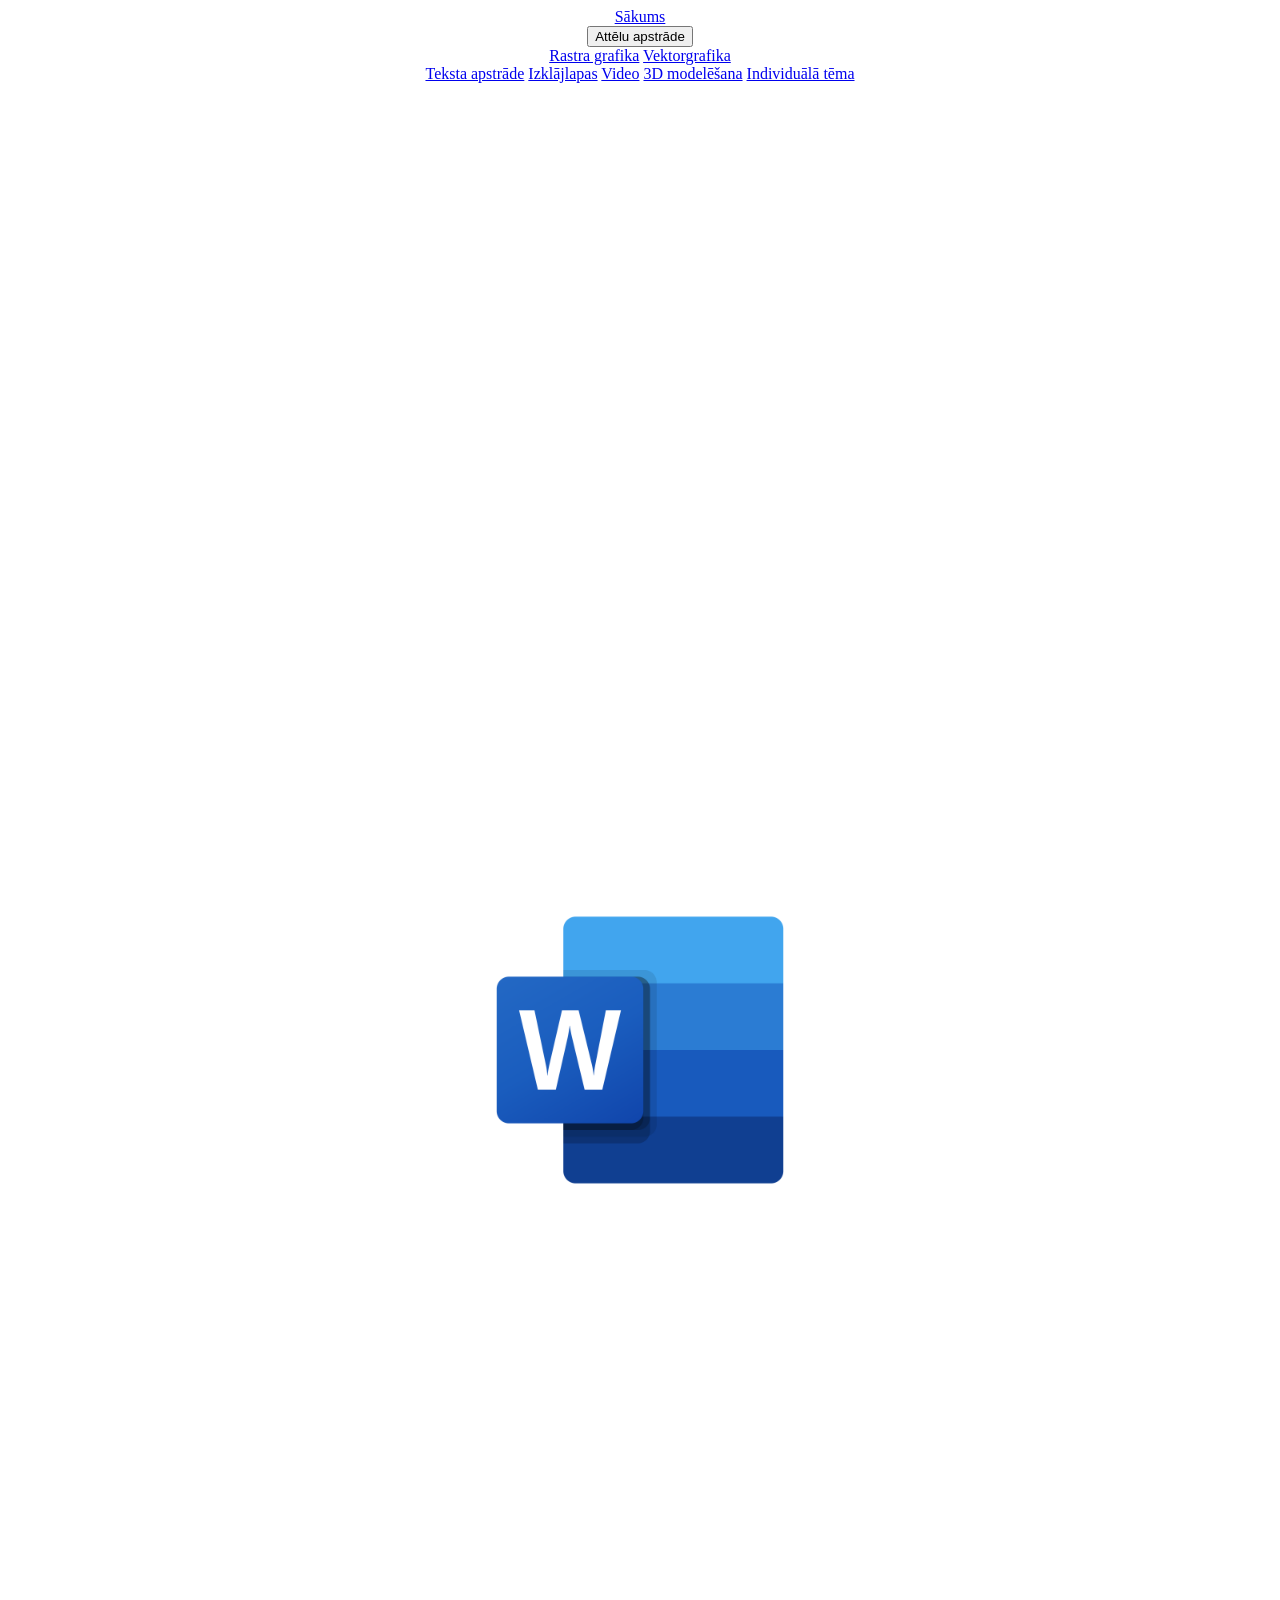
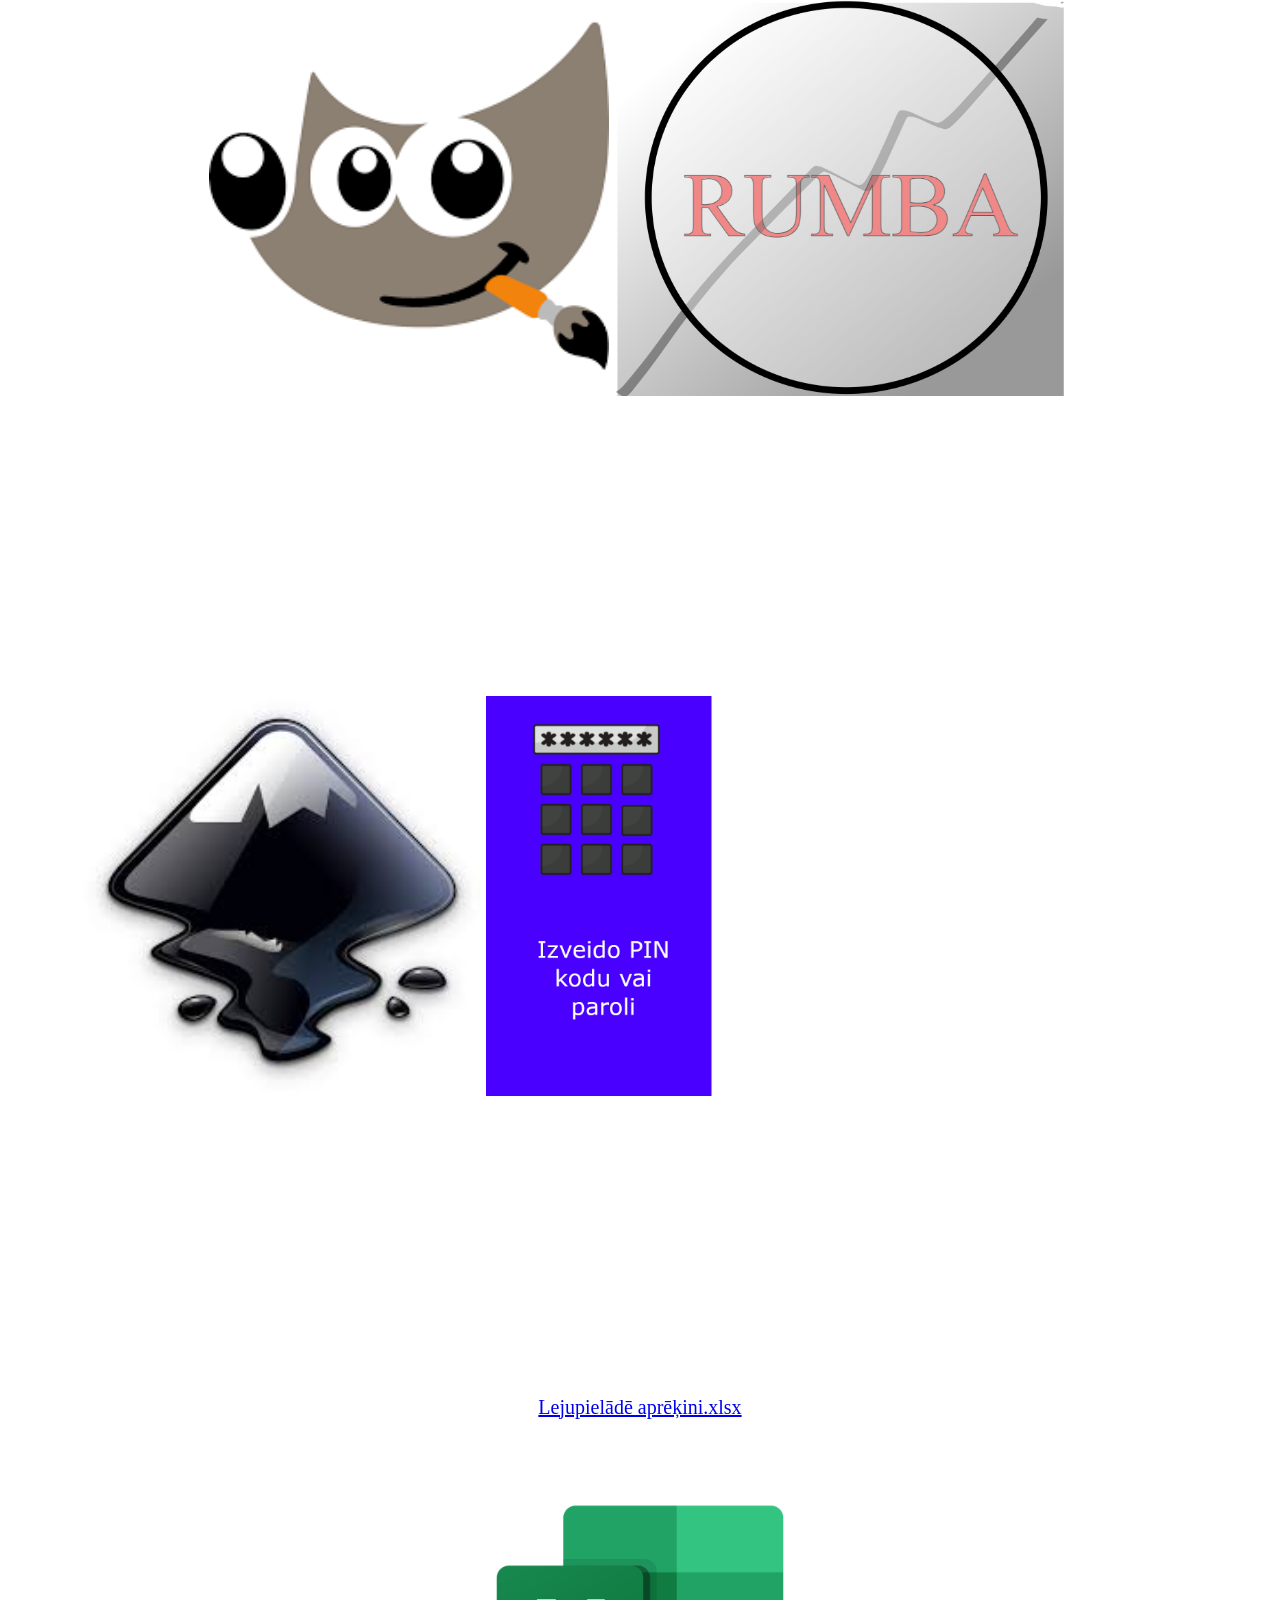
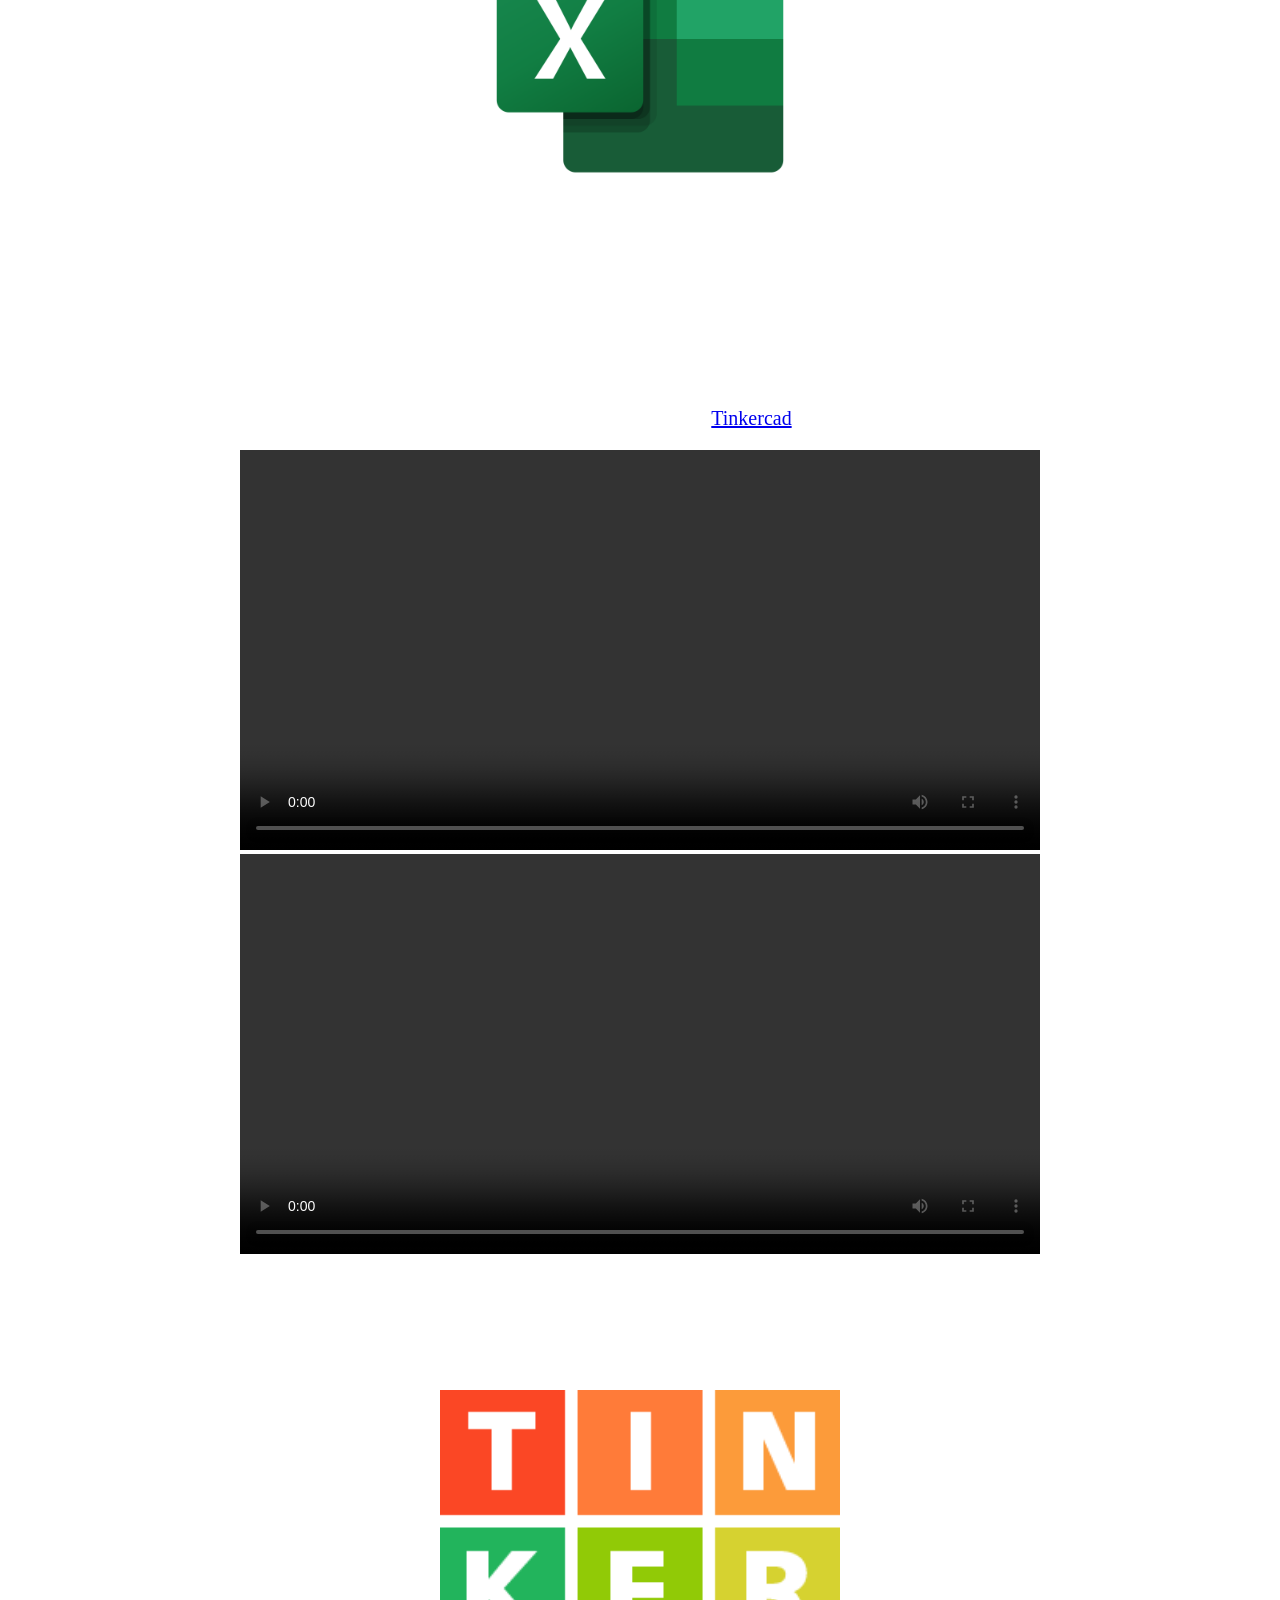
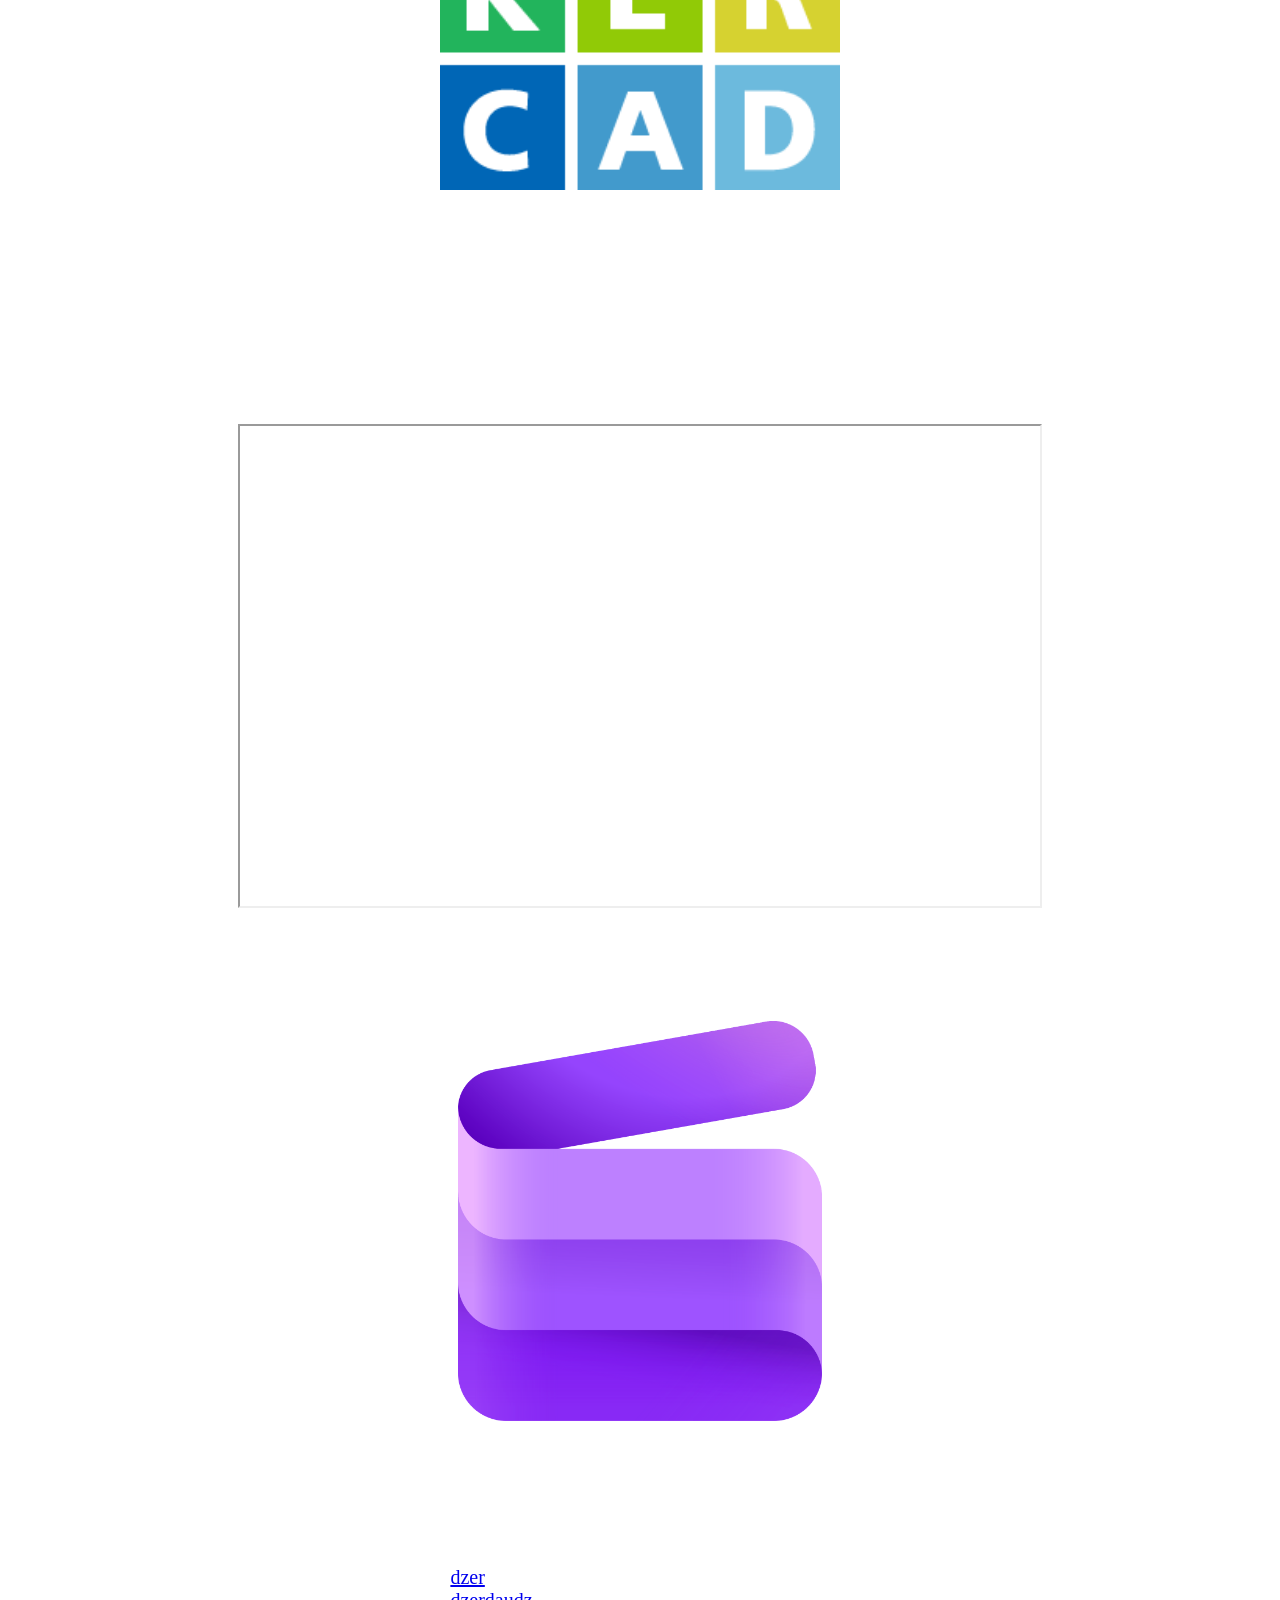
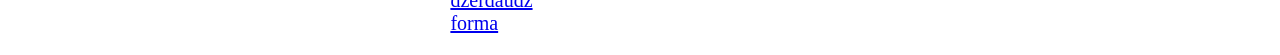
==== index.html @ c9fb0fce "Add files via upload" ====
<!DOCTYPE html>
<html lang="en">
<head>
    <meta charset="UTF-8">
    <meta name="viewport" content="width=device-width, initial-scale=1.0">
    <title>Pirmā lapa</title>
    <link rel="stylesheet" href="mansStils.css">
    <link rel="stylesheet" href="https://www.w3schools.com/w3css/5/w3.css">

    <div class="w3-top">
  <div class="w3-bar w3-black w3-card">
    <a class="w3-bar-item w3-button w3-padding-large w3-hide-medium w3-hide-large w3-right" href="javascript:void(0)" onclick="myFunction()" title="Toggle Navigation Menu"><i class="fa fa-bars"></i></a>
    <a href="#" class="w3-bar-item w3-button w3-padding-large">Sākums</a>
    
    <div class="w3-dropdown-hover w3-hide-small">
      <button class="w3-padding-large w3-button" title="More">Attēlu apstrāde <i class="fa fa-caret-down"></i></button>     
      <div class="w3-dropdown-content w3-bar-block w3-card-4">
        <a href="#rg" class="w3-bar-item w3-button">Rastra grafika</a>
        <a href="#vg" class="w3-bar-item w3-button">Vektorgrafika</a>
       
        
      </div>
    </div><a href="#ta" class="w3-bar-item w3-button w3-padding-large w3-hide-small">Teksta apstrāde</a>
    <a href="#iz" class="w3-bar-item w3-button w3-padding-large w3-hide-small">Izklājlapas</a>
    <a href="#video" class="w3-bar-item w3-button w3-padding-large w3-hide-small">Video</a>
    <a href="index.html#3d" class="w3-bar-item w3-button w3-padding-large w3-hide-small">3D modelēšana</a>
    <a href="otrais.html" class="w3-bar-item w3-button w3-padding-large w3-hide-small">Individuālā tēma</a>
    <a href="javascript:void(0)" class="w3-padding-large w3-hover-red w3-hide-small w3-right"><i class="fa fa-search"></i></a>
  </div>
</div>

<div>.</div>
<div>.</div>
    <h1 id="yes">Mans portfolio</h1>
</head>
<body>
    
    <div id="ta">
      <h2 id="yea">Teksta apstrāde</h2>
        <p>Mēs darbojāmies ar Microsoft Word, apguvām dažas jaunas lietas, bet lielākoties atkārtojām un nostiprinājām iepriekš zināto.</p>
        <p>Microsoft Word ir teksta procesors, ko izstrādājis Microsoft. Tas pirmoreiz tika izlaists 1983. gadā ar nosaukumu Multi-Tool Word Xenix sistēmām.</p>
        <img src="Microsoft_Word-Logo.wine.png" alt="MS Word logo">
    </div>
    <div id="rg">
      <h2 id="yea">Rastra grafika</h2>
        <p>Esam darbojušies ar Gimp. Veidojām divus logo - vienu sev, otru grupu darbam.</p>
        <p>GIMP jeb GNU Image Manipulation Program ir rastra grafikas redaktors, ko lieto fotogrāfiju un citu attēlu apstrādei un izveidei. GIMP bieži tiek izmantots tīmekļa lappušu grafikas elementu un logotipu, izdrukas materiālu izveidei, attēlu lieluma mainīšanai, griešanai, krāsu maiņai, vairāku attēlu apvienošanai, defektu novēršanai un konvertēšanai no viena formāta uz citu. Ar GIMP var izveidot arī vienkāršas gif animācijas. </p>
        <img src="Untitled.png" alt="Gimp">
        <img src="Ekrānuzņēmums 2026-03-18 223415.png" alt="grupas logo">
        
    </div>
    <div id="vg">
      <h2 id="yea">Vektorgrafika</h2>
      <p>Mēs esam darbojušies ar Inkscape. Veidojām GIF par savām tēmām. </p>
          <p>Inkscape ir bezmaksas, atvērtā pirmkoda vektorgrafikas redaktors, kas izmanto SVG (Scalable Vector Graphics) kā pamatformātu, nodrošinot augstu saderību ar W3C standartiem. Tas ir populārs rīks māksliniecisku un tehnisku ilustrāciju veidošanai, darbojoties uz Windows, macOS un Linux sistēmām.</p>
        
        
        <img src="Untitled.jpg" alt="Inkscape">
        <img src="3.gif" alt="gifs" height="65%" width="65%">
    </div>
<div id="iz">
  <h2 id="yea">Izklājlapas</h2>
  <p>Mācijāmies par Izklājlapām izmantojot Microsoft Excel, tā pat kā ar MS Word, šīs tēmas ietvaros bija diezgan daudz atkārtojuma bet arī dažas jaunas funkcijas.</p>
  <p>Microsoft Excel ir izklājlapu lietojumprogrammatūra, ko izstrādājis Microsoft. Tajā lietotājs var veikt skaitļošanas procedūras, tāpat te ir iekļauti dažādi grafiskie līdzekļi, šķērstabulas un Visual Basic for Applications.</p>
<p><a href="aprēķini.xlsx">Lejupielādē aprēķini.xlsx</a></p>
  <img src="Microsoft_Excel-Logo.wine.png" alt="MS Excel logo">
</div>    
<div id="3d">
  <h2 id="yea">3D modelēšana</h2>
  <p>3D modelēšana bija kaut kas jauns, salīdzinot ar citām tēmām. Mēs izmantojām tiešsaistes modelēšanas vidi <a href="https://www.tinkercad.com/">Tinkercad</a>.</p>
  <video src="Video Project 1.mp4" controls loop>Manas grupas 3D kuba modelis Tinkercad vidē</video>
  <video src="WhatsApp Video 2025-11-28 at 10.27.08.mp4" controls loop>Kubs realitātē</video>
  <p>Tinkercad ir bezmaksas, uz pārlūkprogrammu balstīta 3D modelēšanas un elektronikas simulācijas lietotne, ko izstrādājis Autodesk. To plaši izmanto izglītībā (skolās) datorikas, vizuālās mākslas un matemātikas stundās, lai apgūtu 3D projektēšanas pamatus</p>
  <div><img src="logo-tinkercad-256.png" alt="Tinkercad"></div>
  
</div>
<div id="video">
  <h2 id="yea">Video</h2>
  <p>Video veidošana, manuprāt, bija visinteresantākā no šī gada tēmām. Mums bija uzdevums izveidot reklāmas video par sava kuba veidošanu un grupu darbam pieškirto kompāniju. Es savu video veidoju ar Microsoft Clipchamp. </p>
  <iframe src="https://drive.google.com/file/d/1Y6sP1xT1YMGWttu3jinAARQm0tu7gnbM/preview" width="800" height="480"></iframe>
  <div><p>Clipchamp
ir Microsoft piederošs, pārlūkprogrammā balstīts bezmaksas video redaktors, kas integrēts Windows 11, bet pieejams arī tiešsaistē (Chrome, Edge) un kā lietotne.</p><img src="Microsoft_Clipchamp_(2025–present).svg.png" alt="">

</div></div>
<h2 id="yea">Citas lapas</h2>
<p>
  <ul id="aha">
    <li>
      <a href="dzer.html">dzer</a>
    </li>
    <li>
      <a href="dzerdaudz.html">dzerdaudz</a>
    </li>
    <li>
      <a href="forma.html">forma</a>
    </li>
  </ul>
</p>
    
</body>
</html>
---- mansStils.css ----
body{
    background-image: url(/portfolio/dark-low-contrast-wallpaper-many-rods-grayscale-decorative-background_183270-1199.avif);
    color: white;
    text-align: center;
   
    
}
#yes{
font-weight: bold;
font-size: 100px;
padding-top: 50px;
padding-bottom: 200px;
}
#yea{
    font-weight: bold;
    font-size: 50px;
}

p{
    padding-left: 300px;
    padding-right: 300px;
    font-size: 20px;
}
img{
    height: 400px;
    width: auto
}
video{
     height: 400px;
    width: auto

}
#plakats{
    height: 1000px;
    width: auto;
}
#aha{
    font-size: 20px;
    padding-left: 35%;
    text-align: left;
}
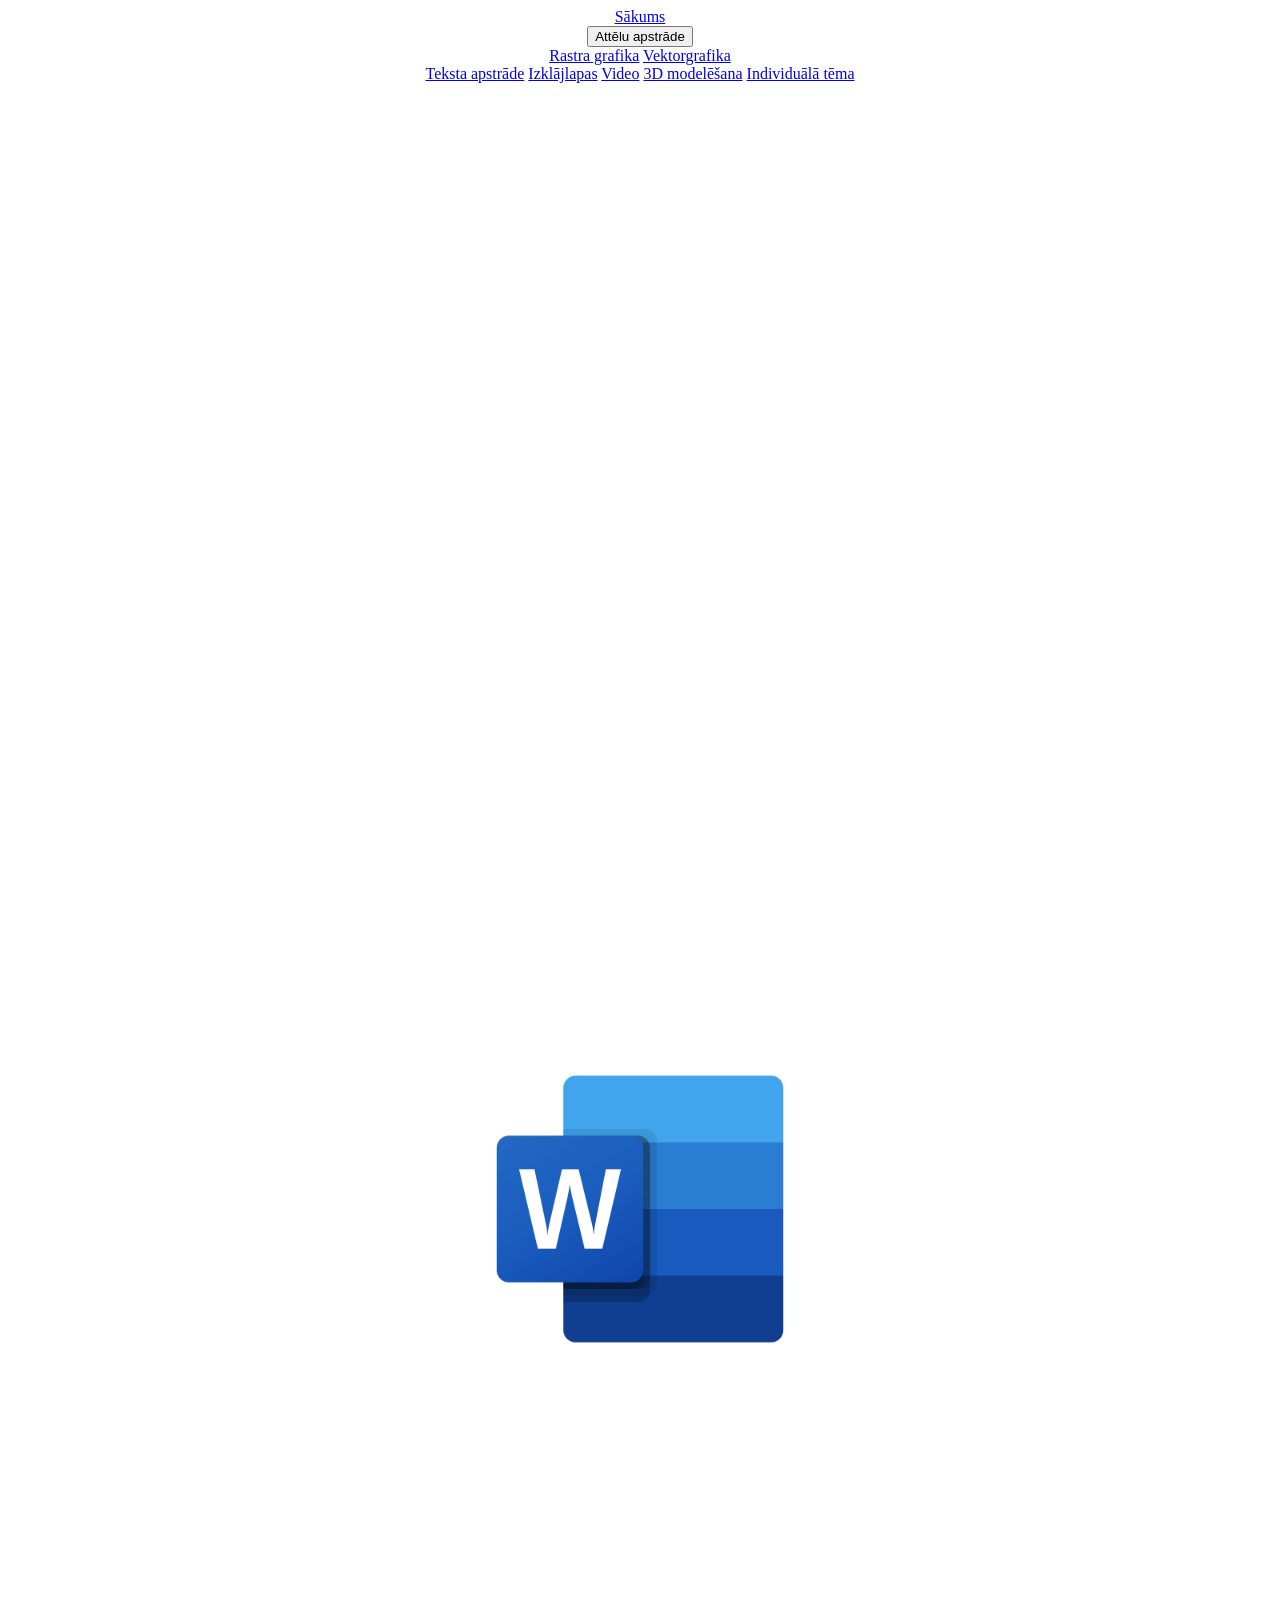
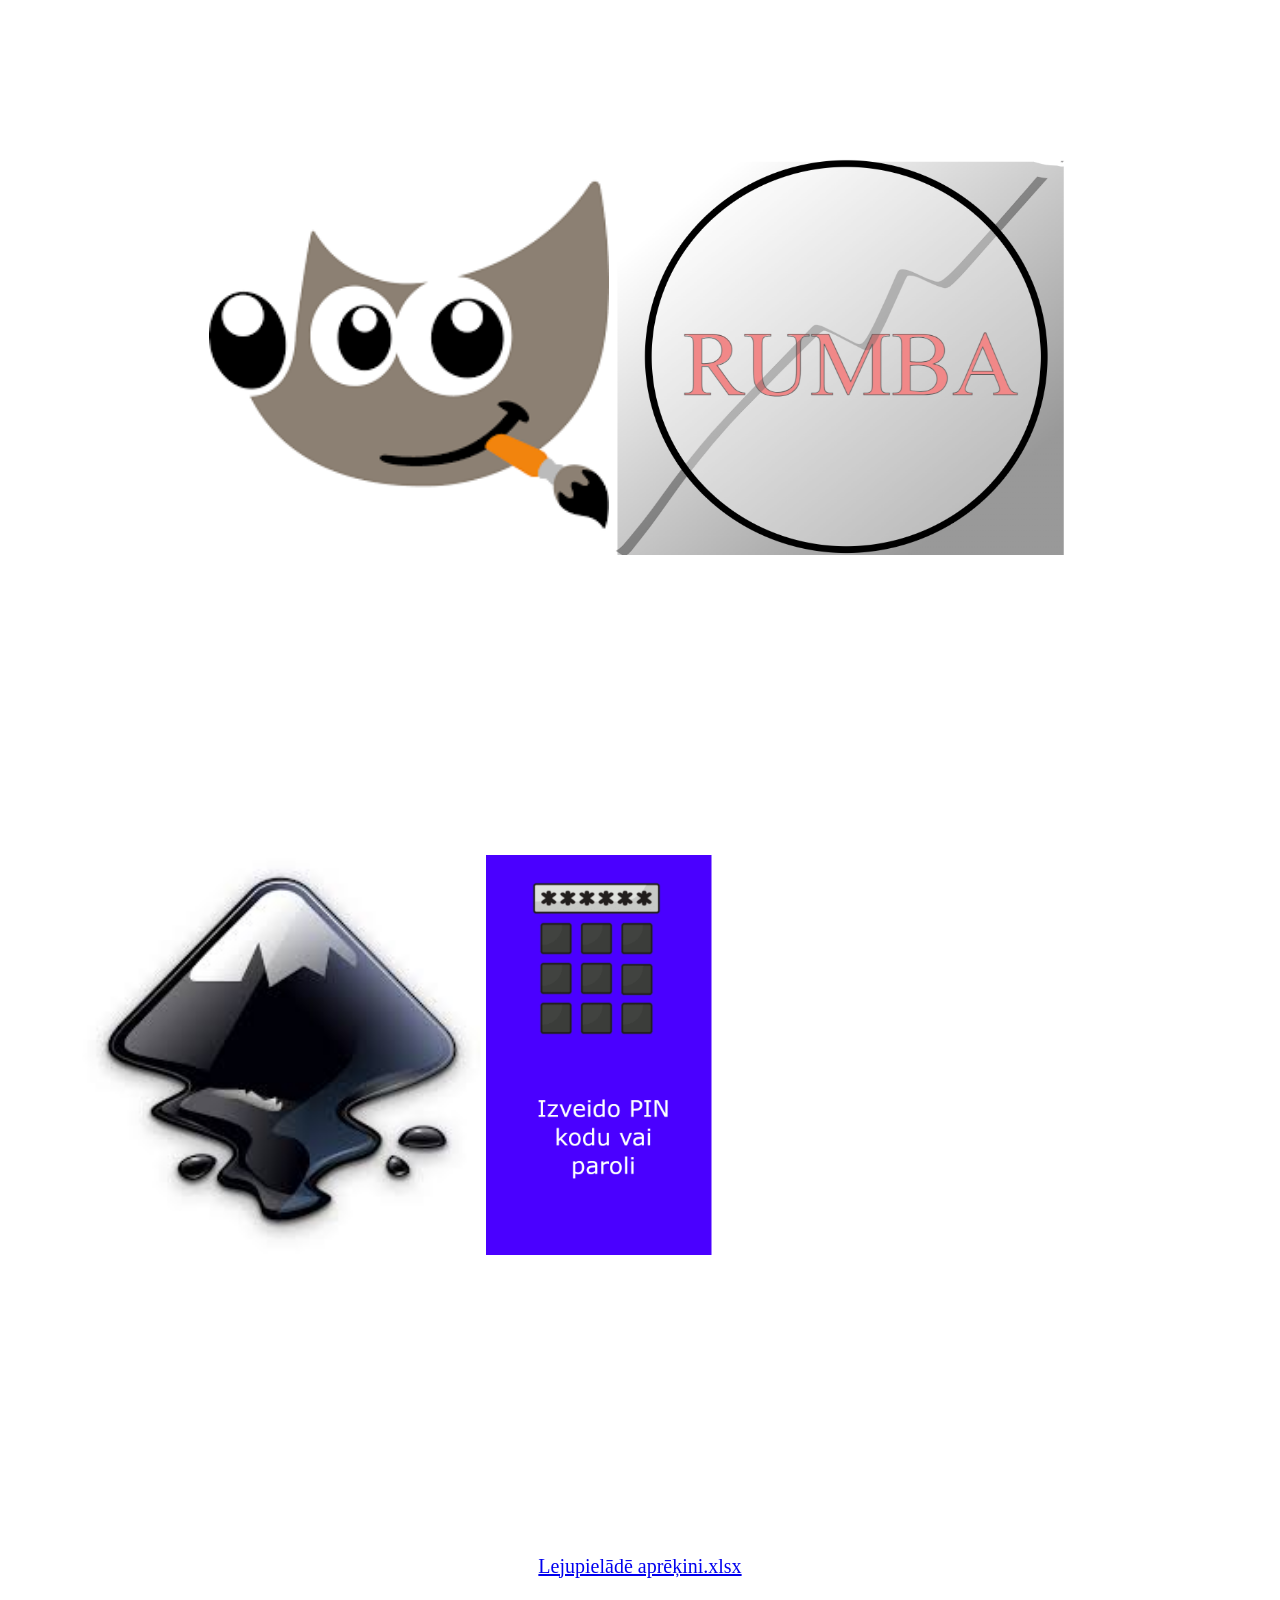
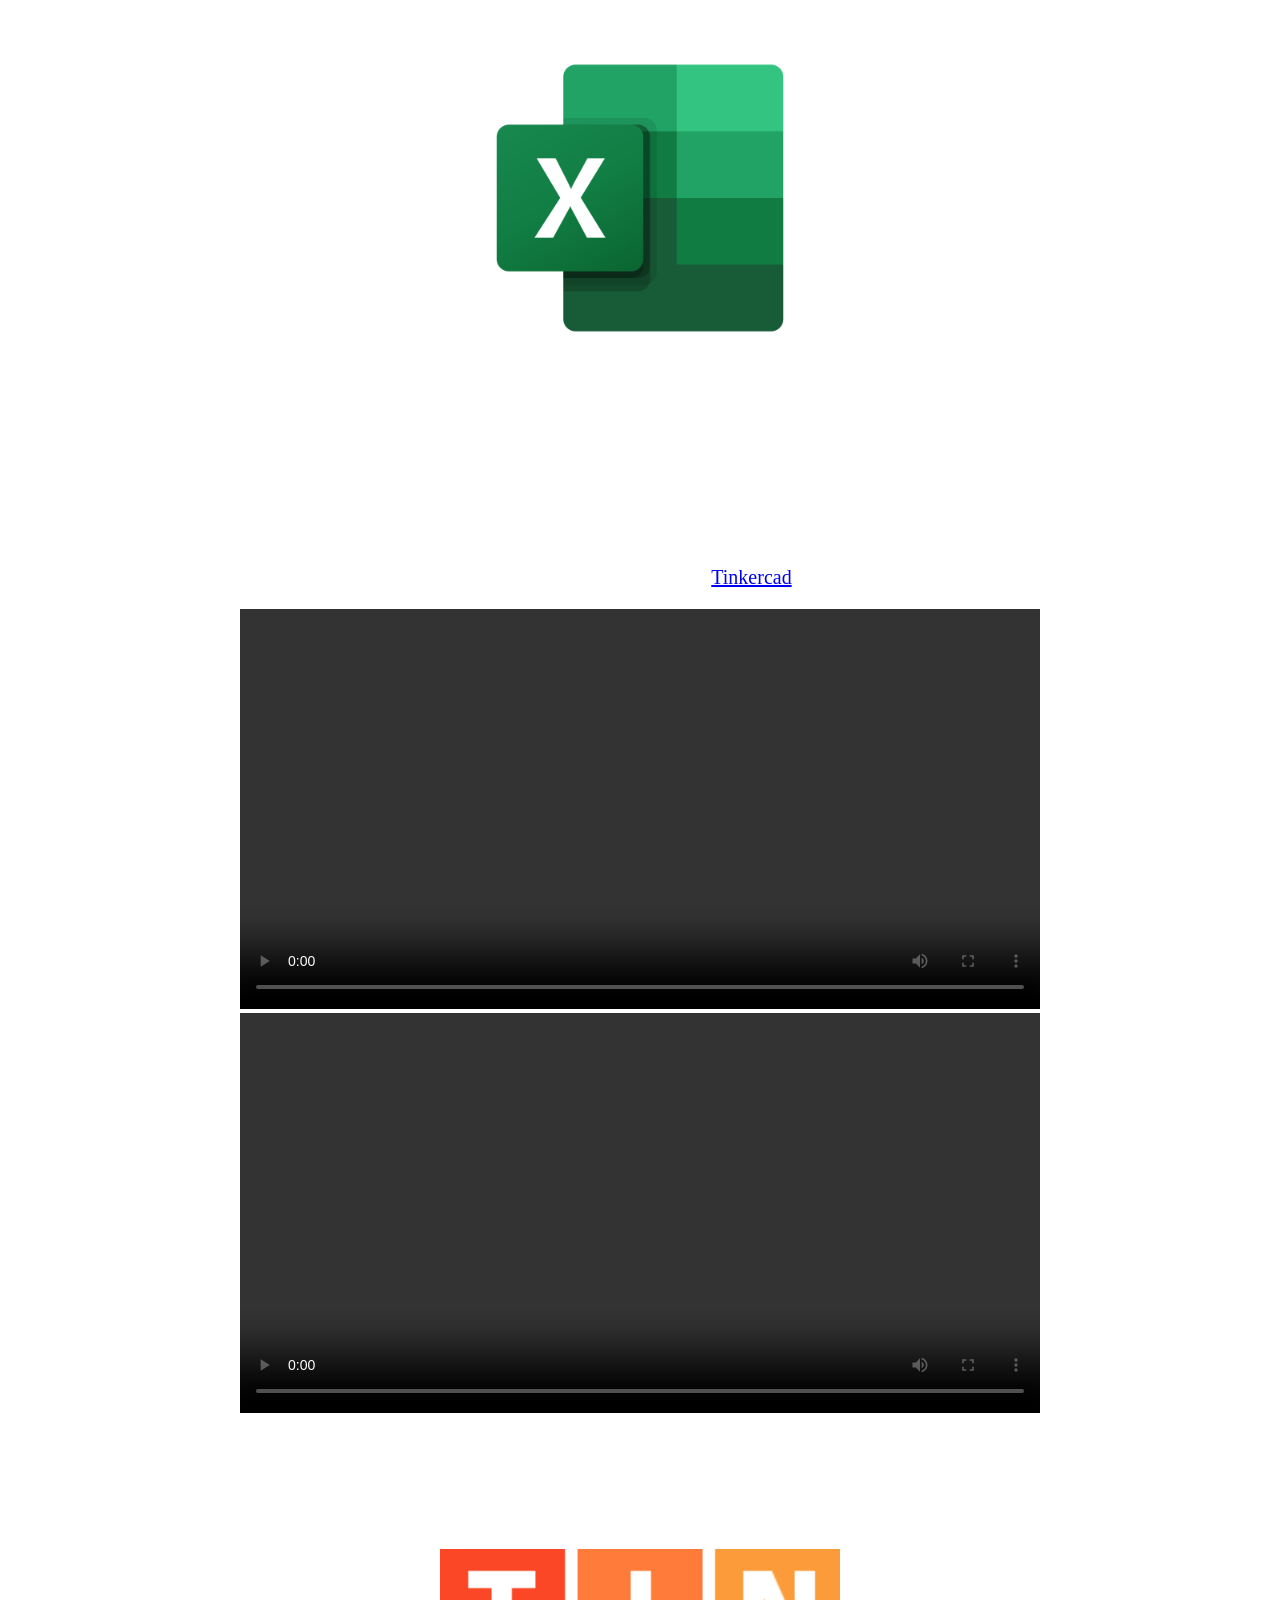
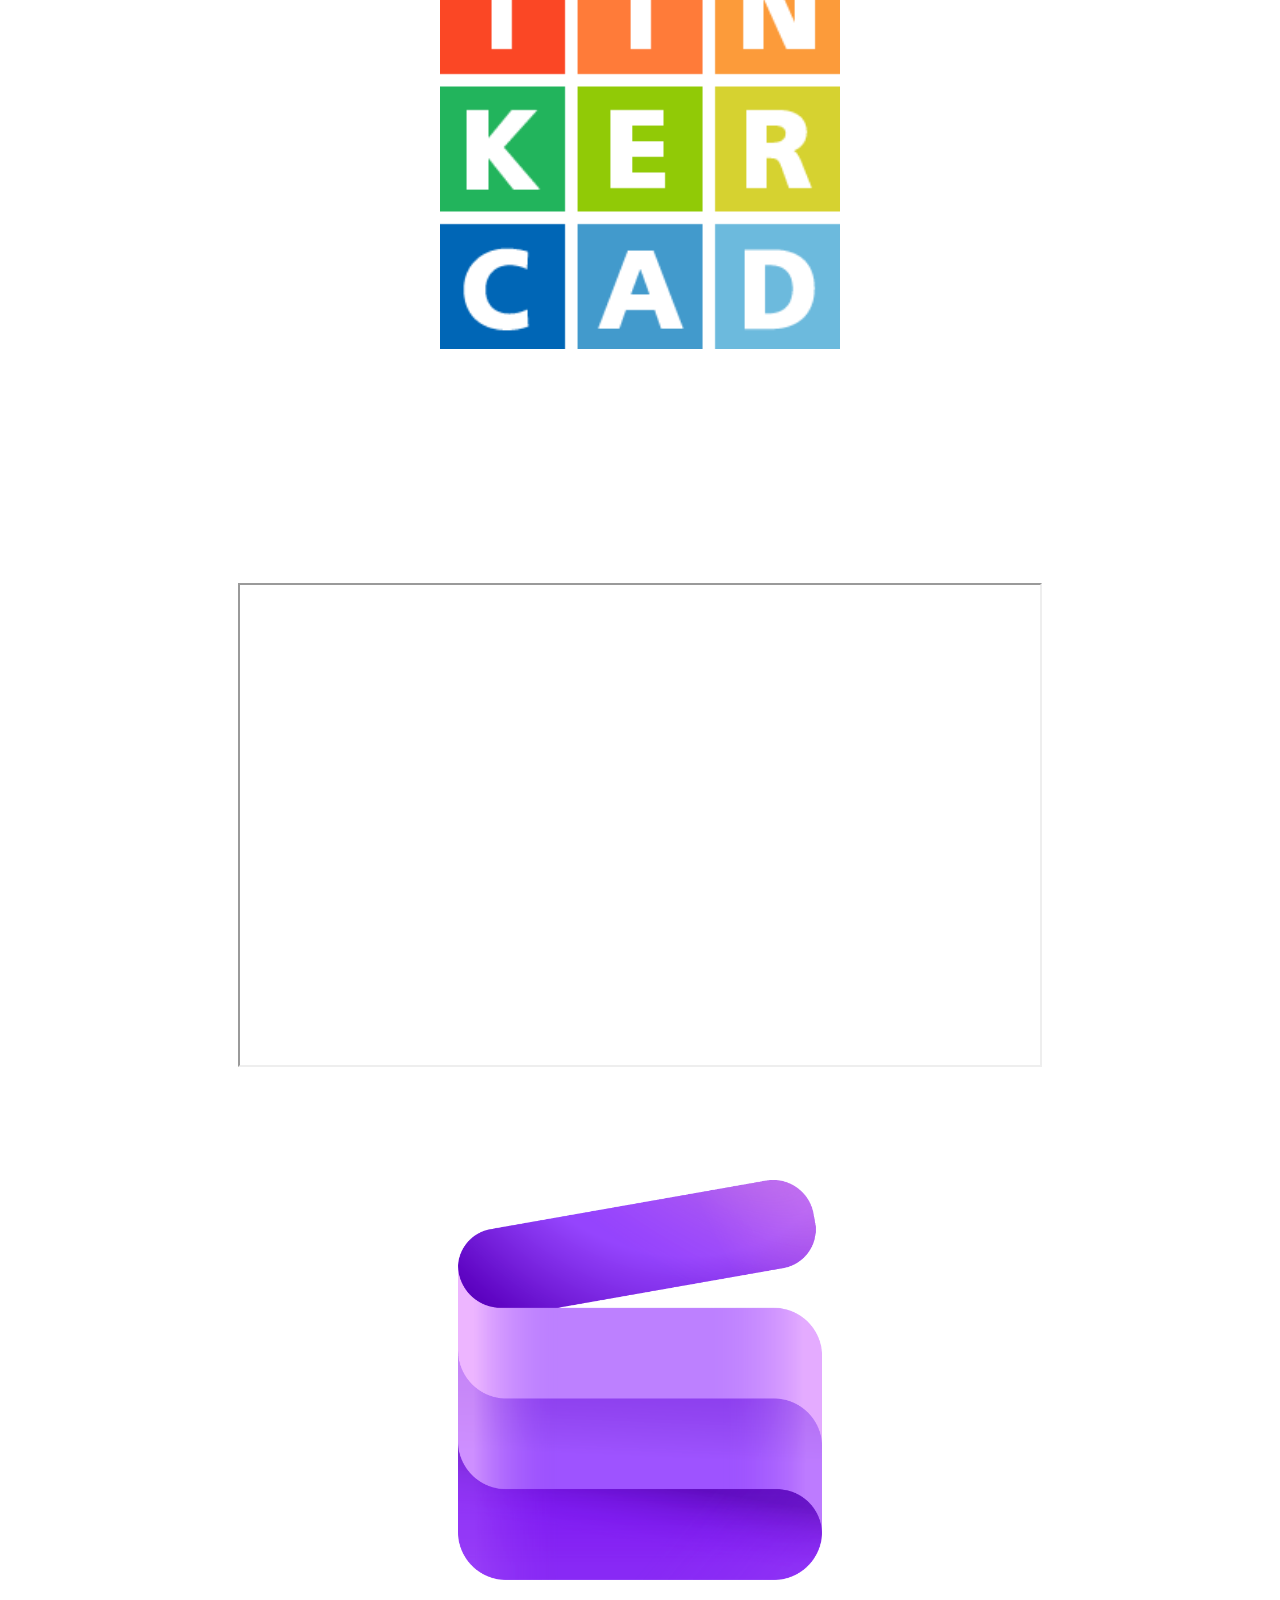
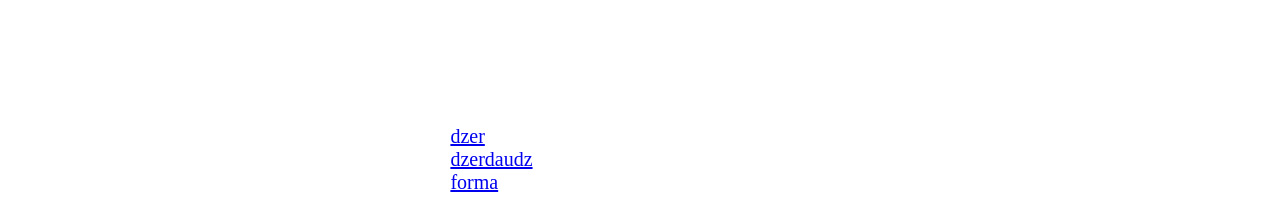
==== commit f6f3d92b: "index.html" ====
--- a/index.html
+++ b/index.html
@@ -31,7 +31,8 @@
 
 <div>.</div>
 <div>.</div>
-    <h1 id="yes">Mans portfolio</h1>
+    <h1 id="yes">Mans portfolio</h1><br>
+    <h2 id="yea">Roberts Misus, 10SB</h2>
 </head>
 <body>
     
@@ -98,4 +99,4 @@
 </p>
     
 </body>
-</html>+</html>
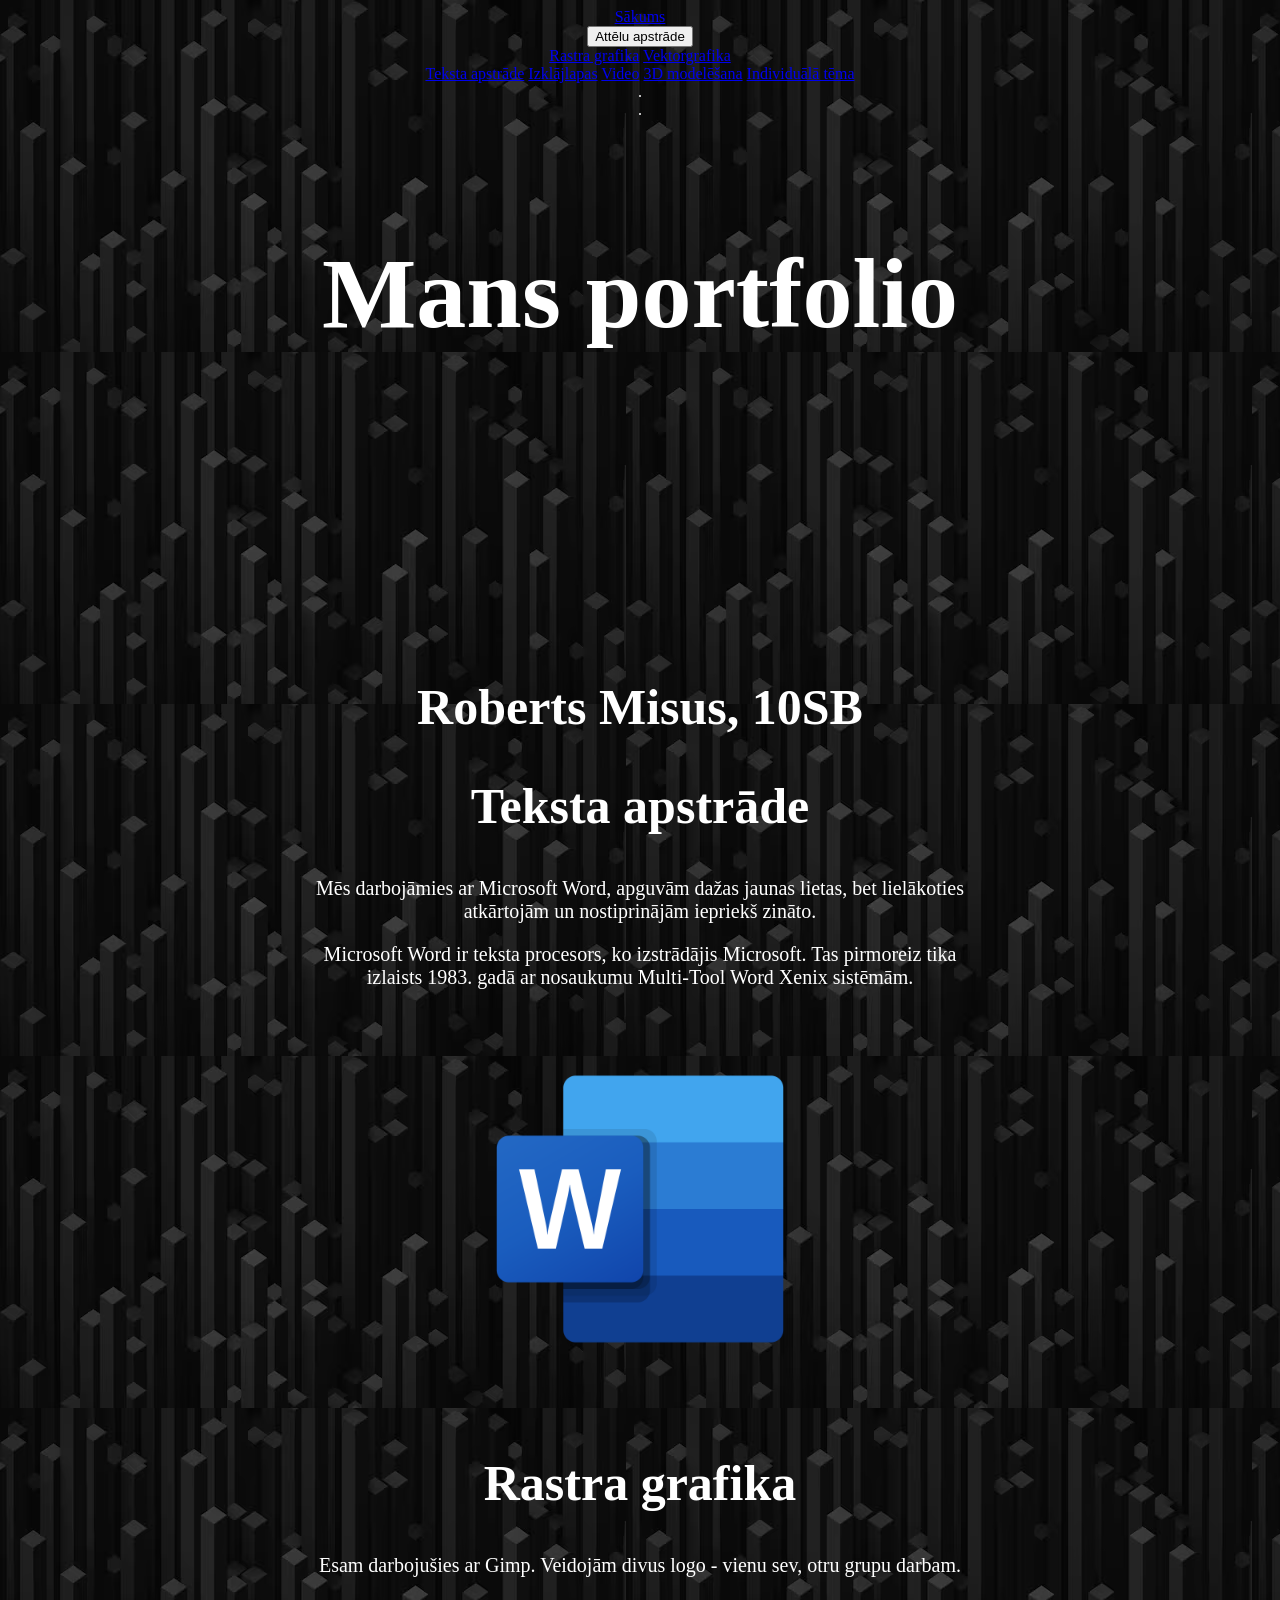
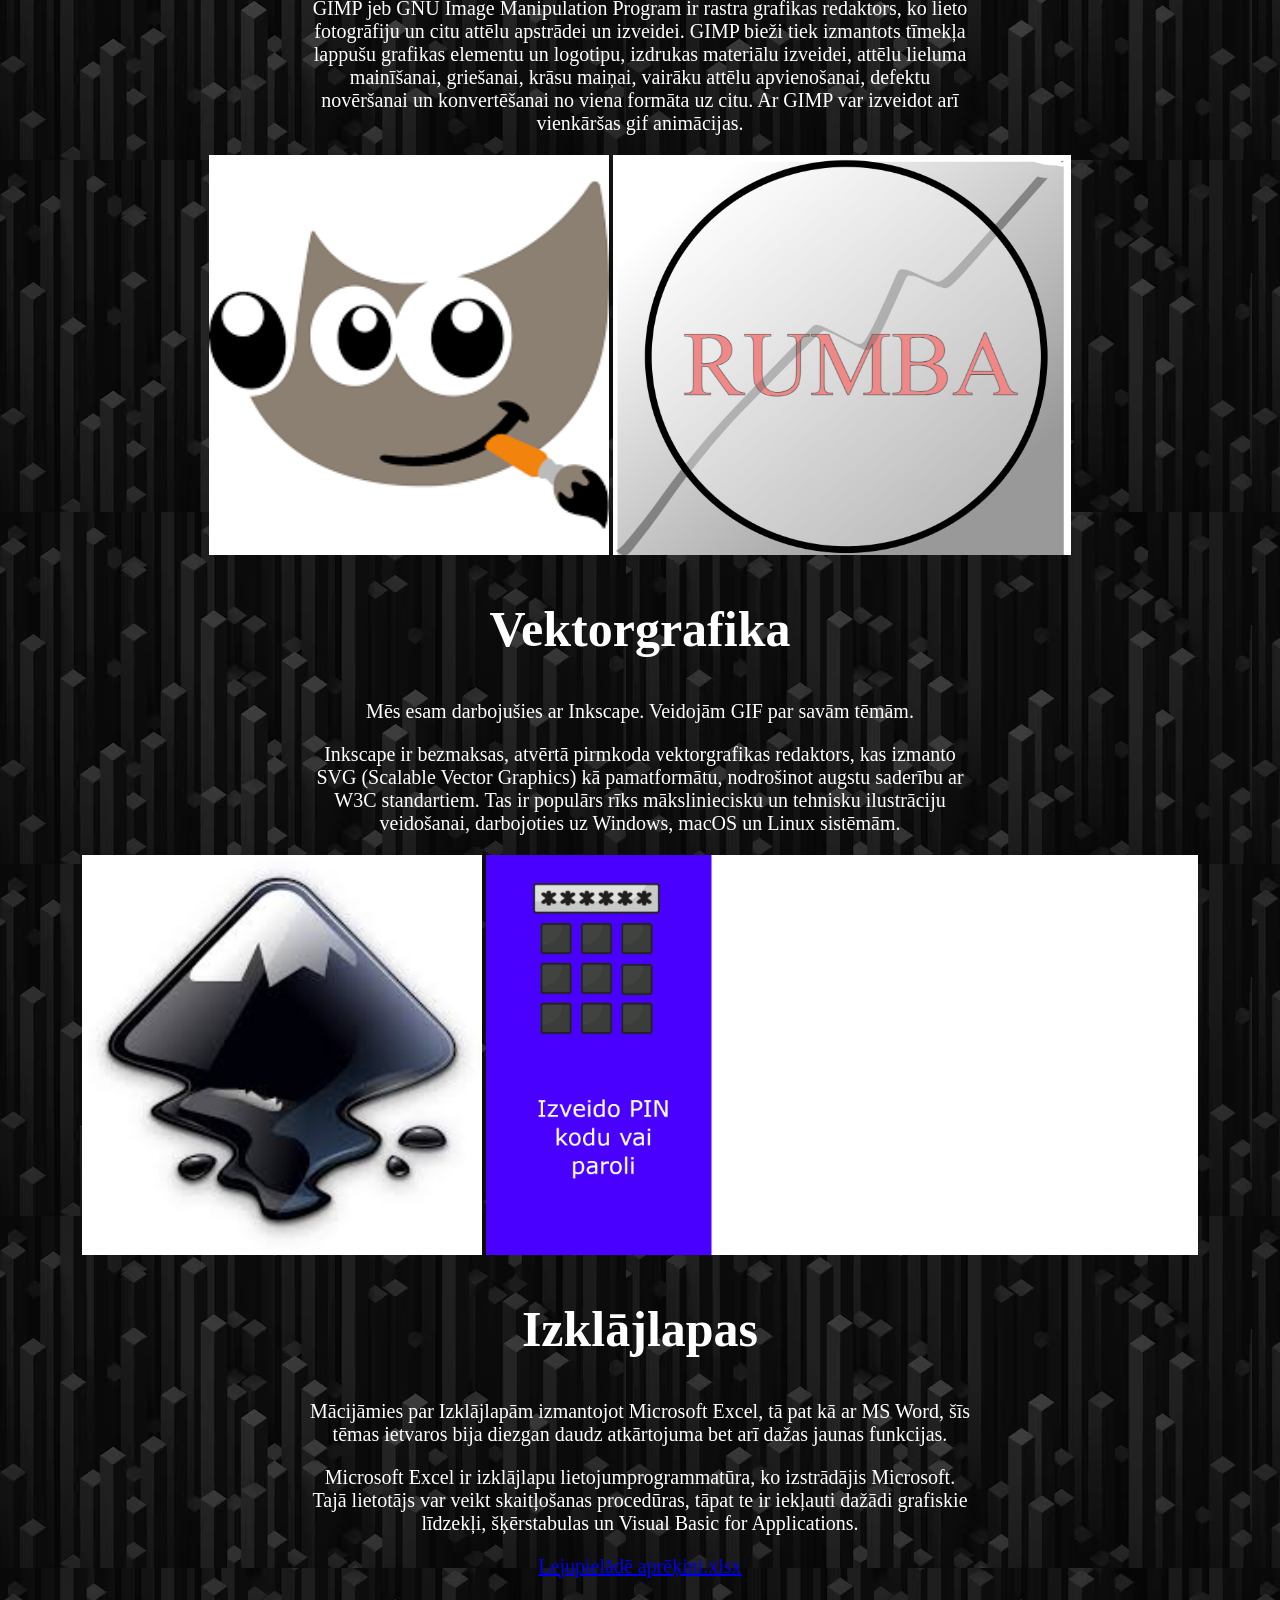
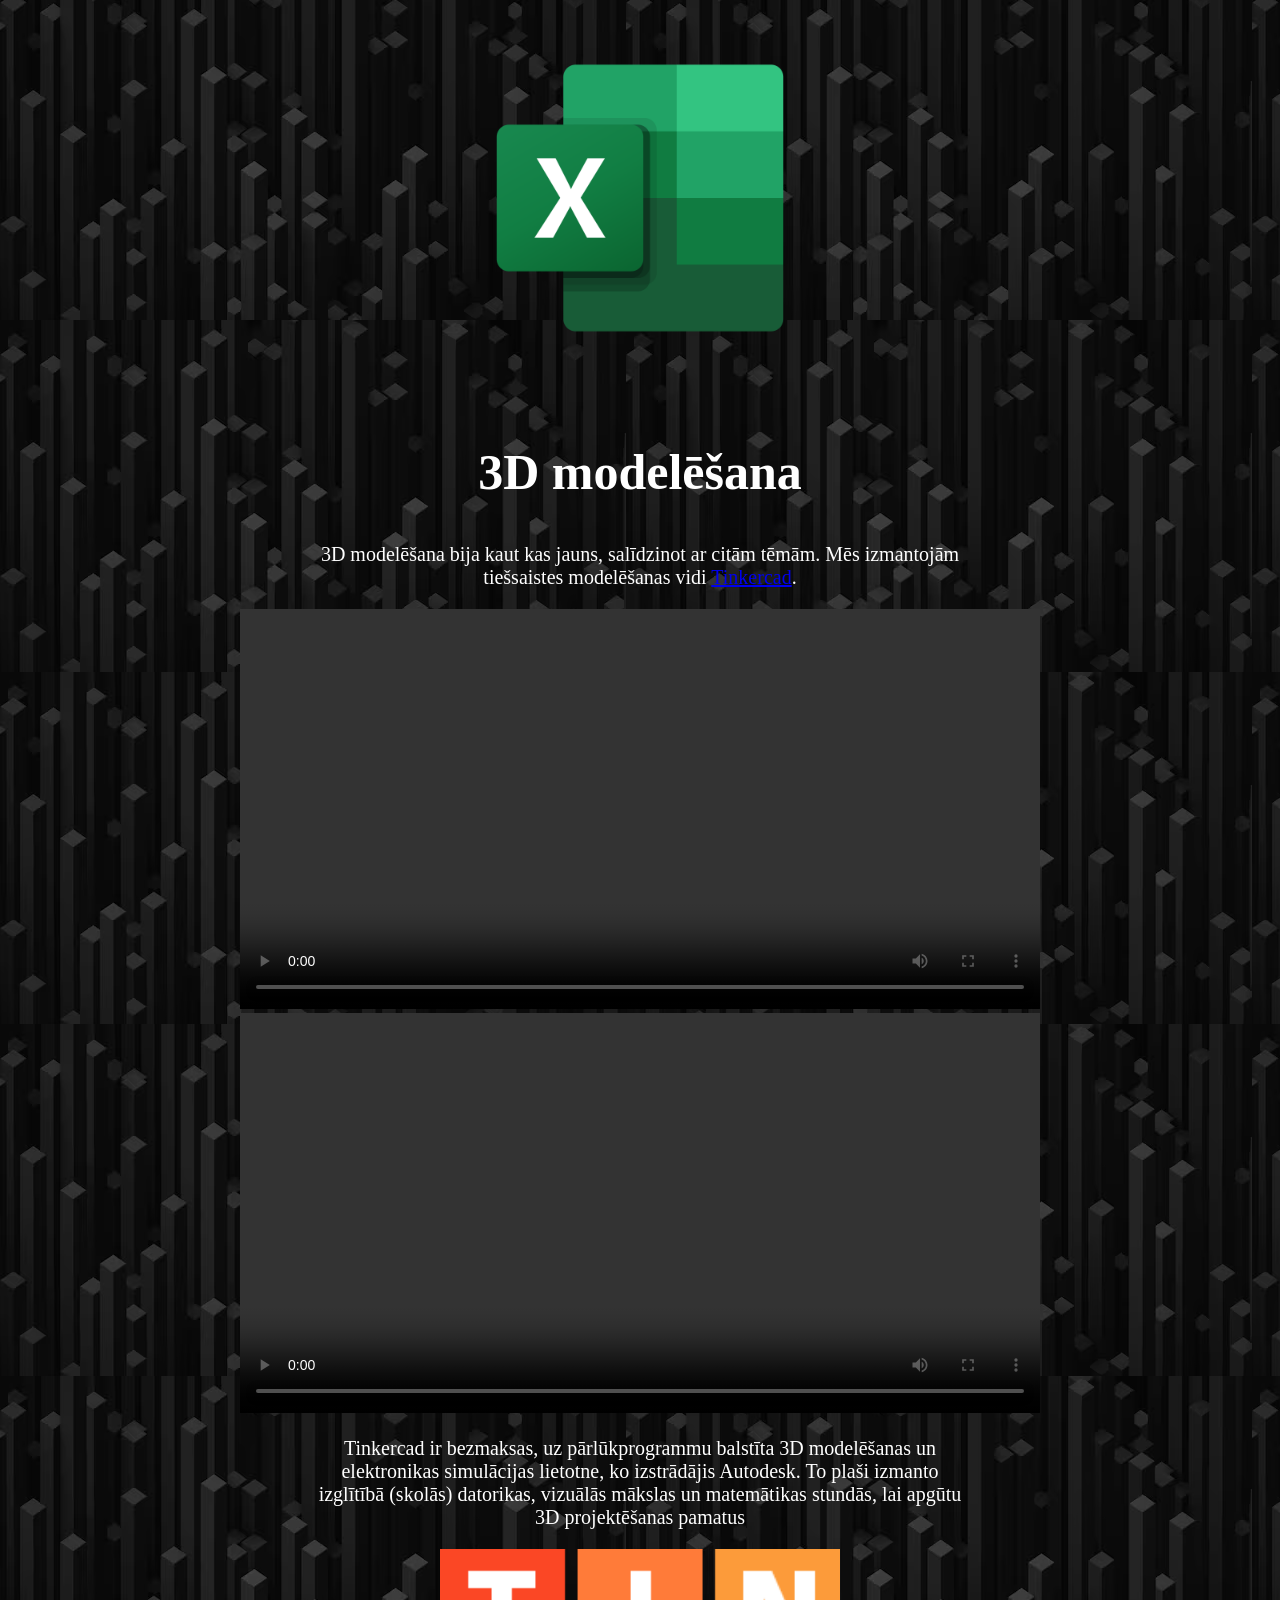
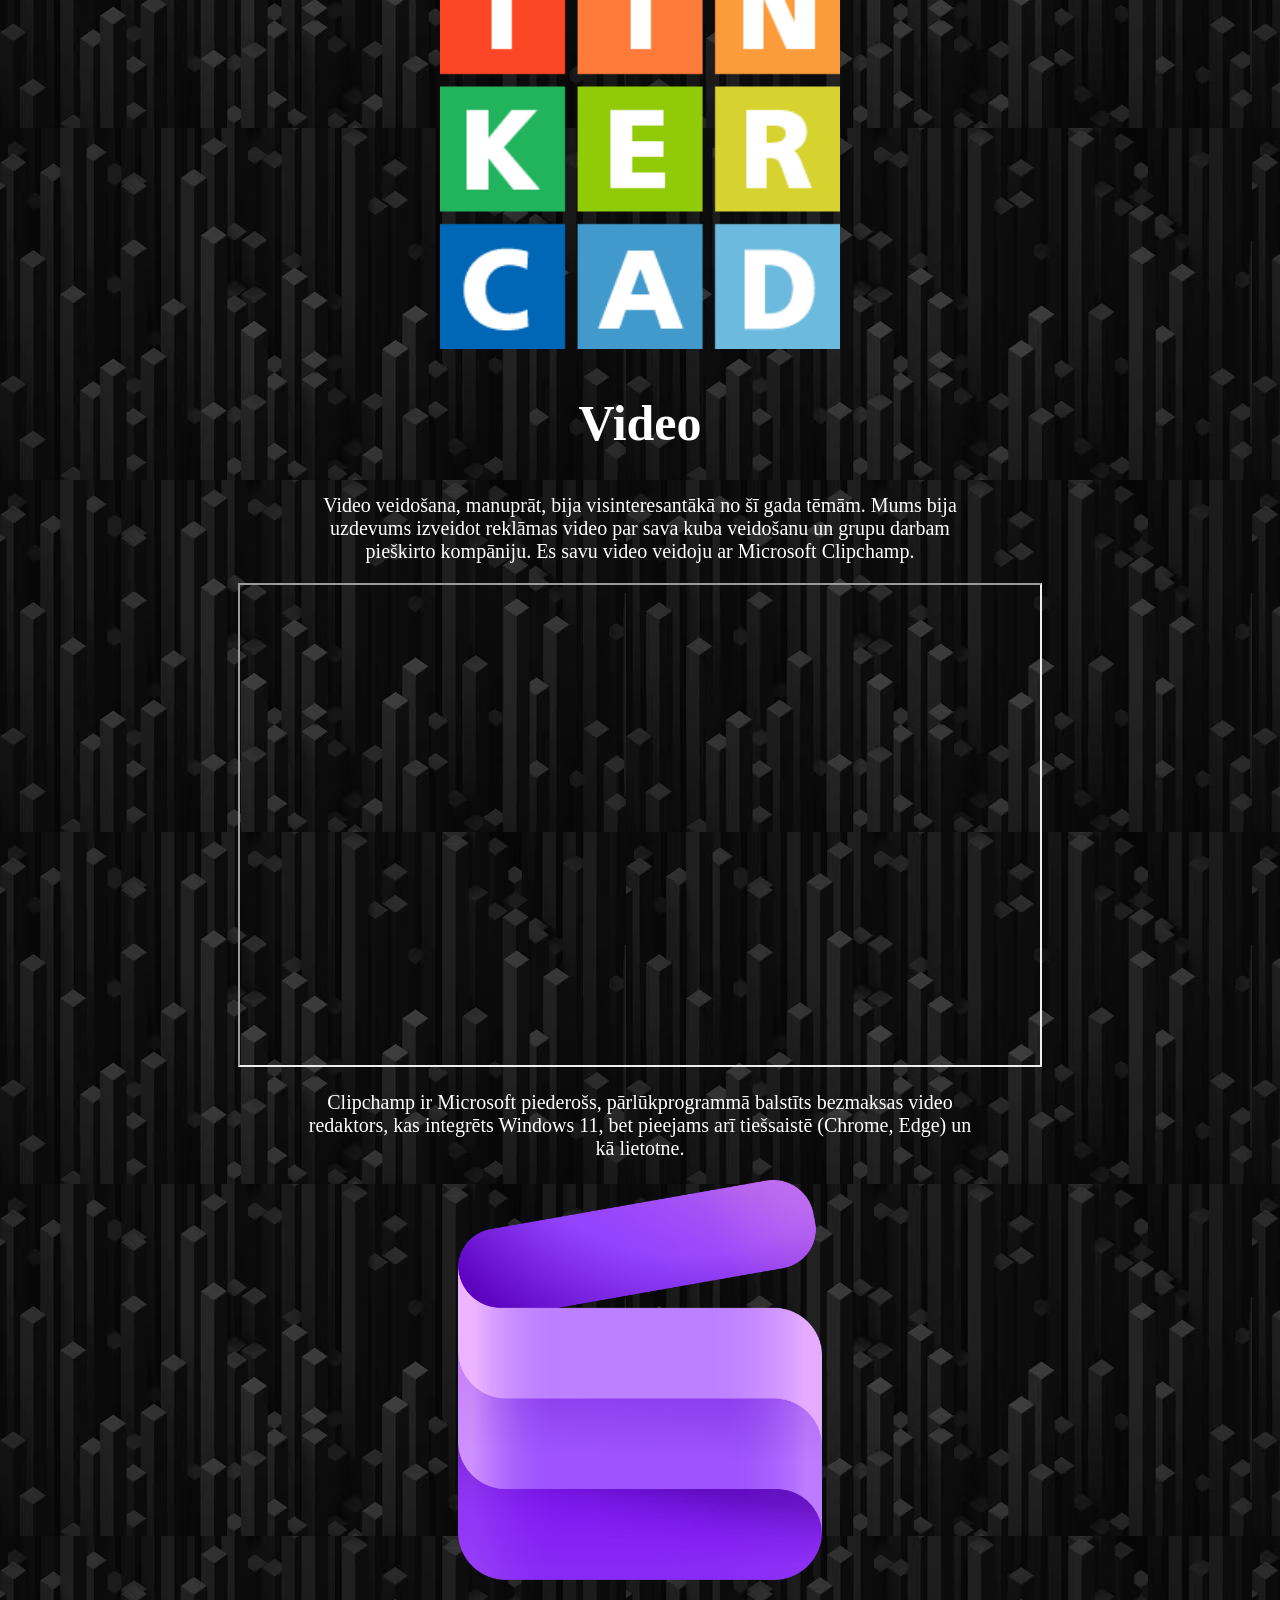
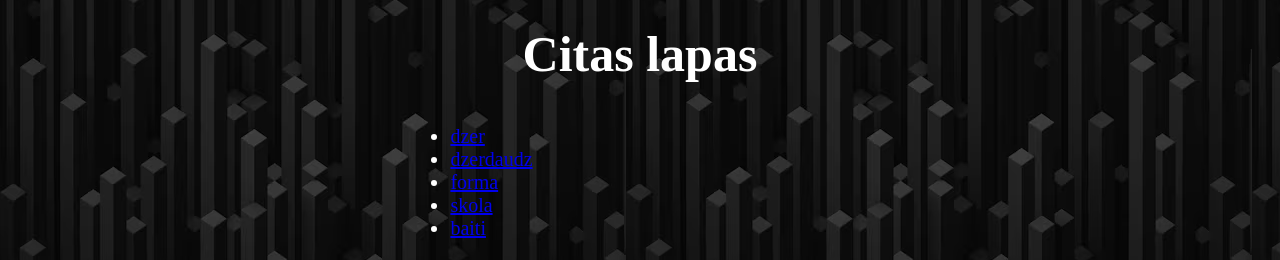
==== commit 82aa8933: "Add files via upload" ====
--- a/index.html
+++ b/index.html
@@ -95,6 +95,12 @@
     <li>
       <a href="forma.html">forma</a>
     </li>
+    <li>
+      <a href="skola.html">skola</a>
+    </li>
+    <li>
+      <a href="baiti.html">baiti</a>
+    </li>
   </ul>
 </p>
     
--- a/mansStils.css
+++ b/mansStils.css
@@ -1,5 +1,5 @@
 body{
-    background-image: url(/portfolio/dark-low-contrast-wallpaper-many-rods-grayscale-decorative-background_183270-1199.avif);
+    background-image: url(dark-low-contrast-wallpaper-many-rods-grayscale-decorative-background_183270-1199.avif);
     color: white;
     text-align: center;
    
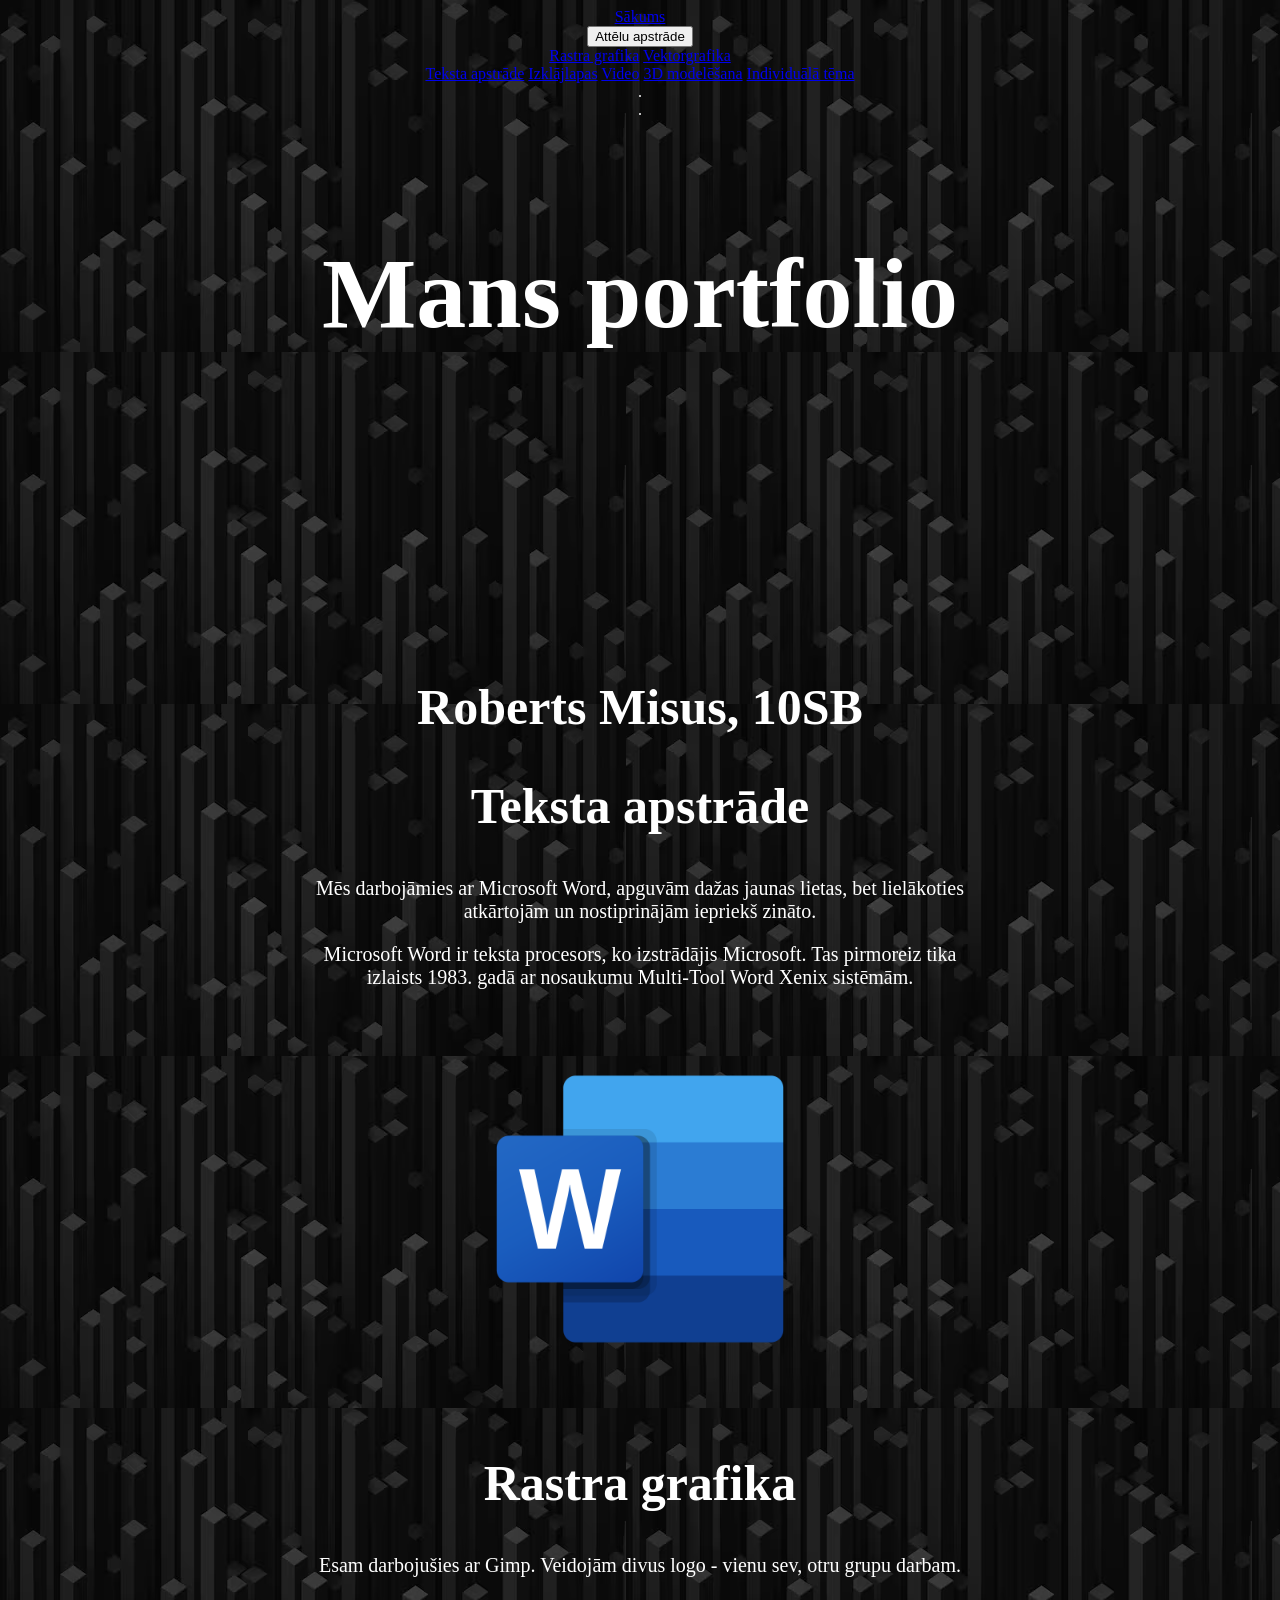
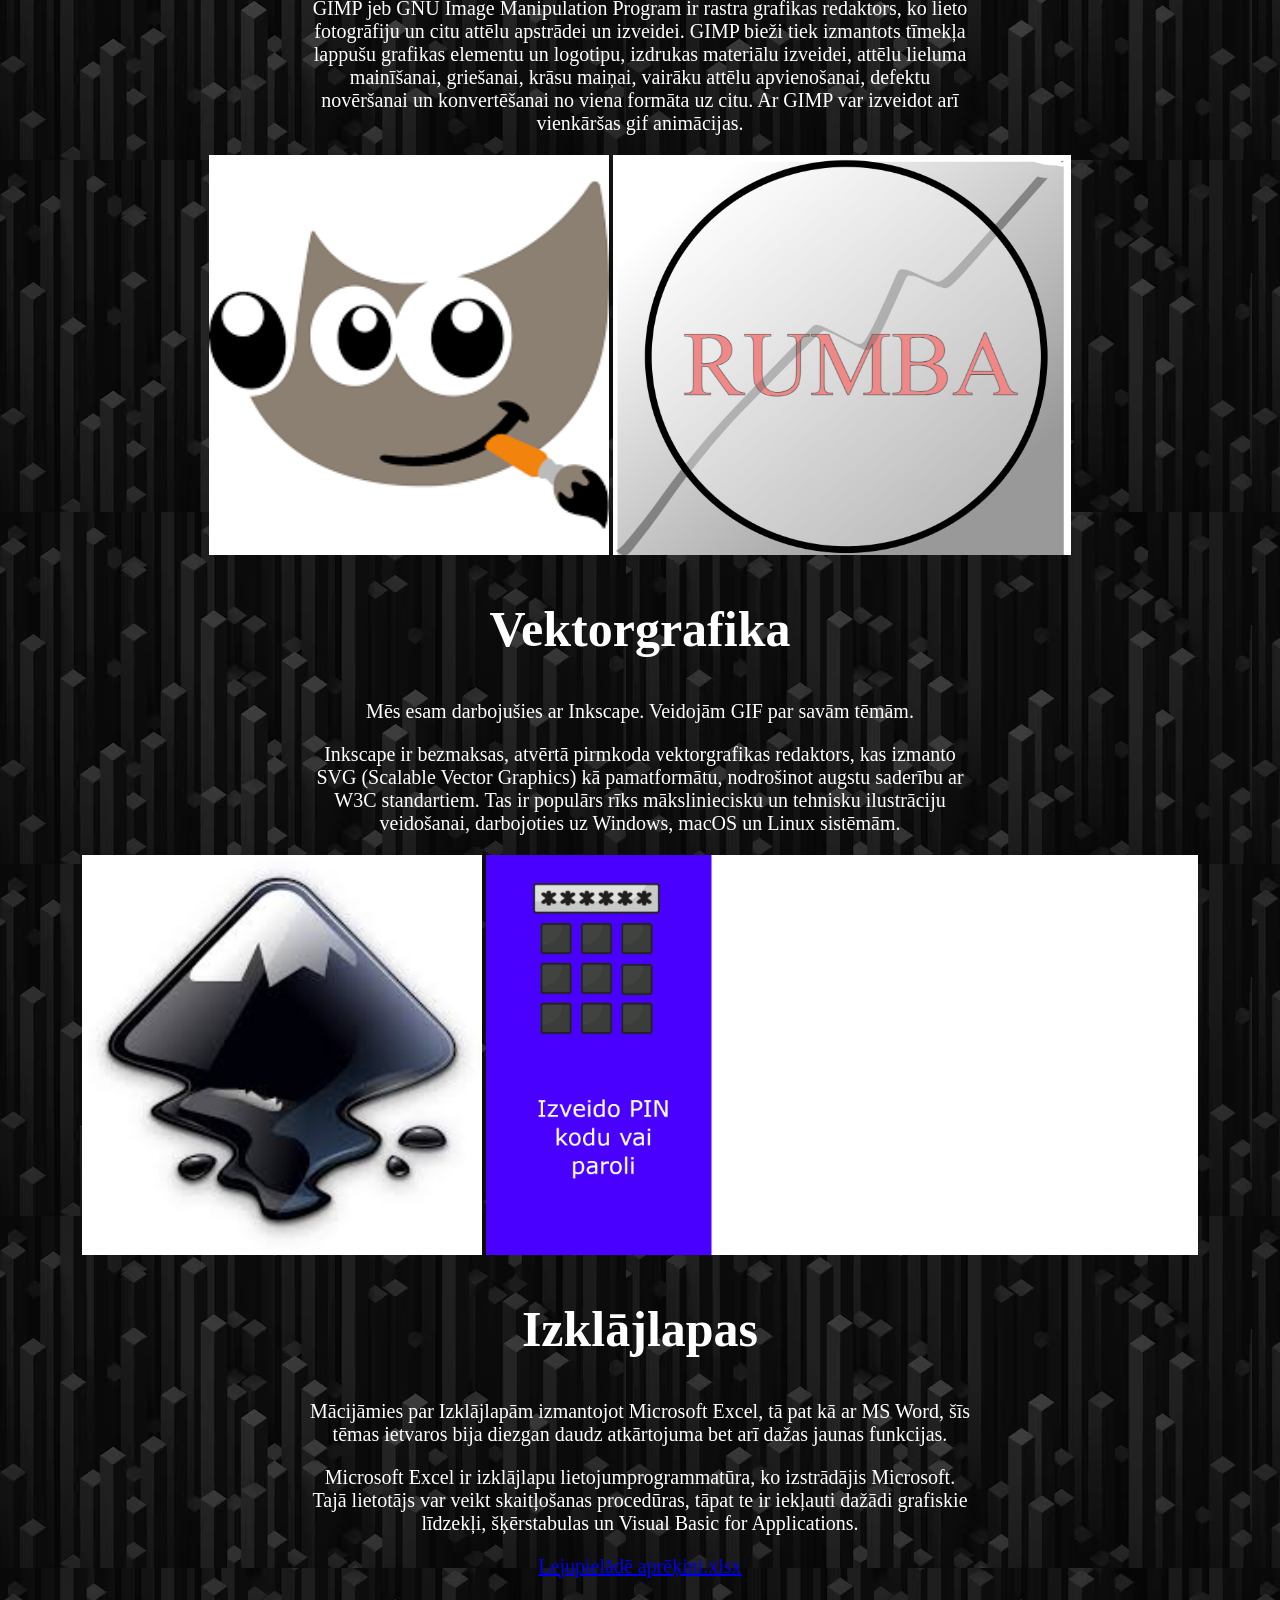
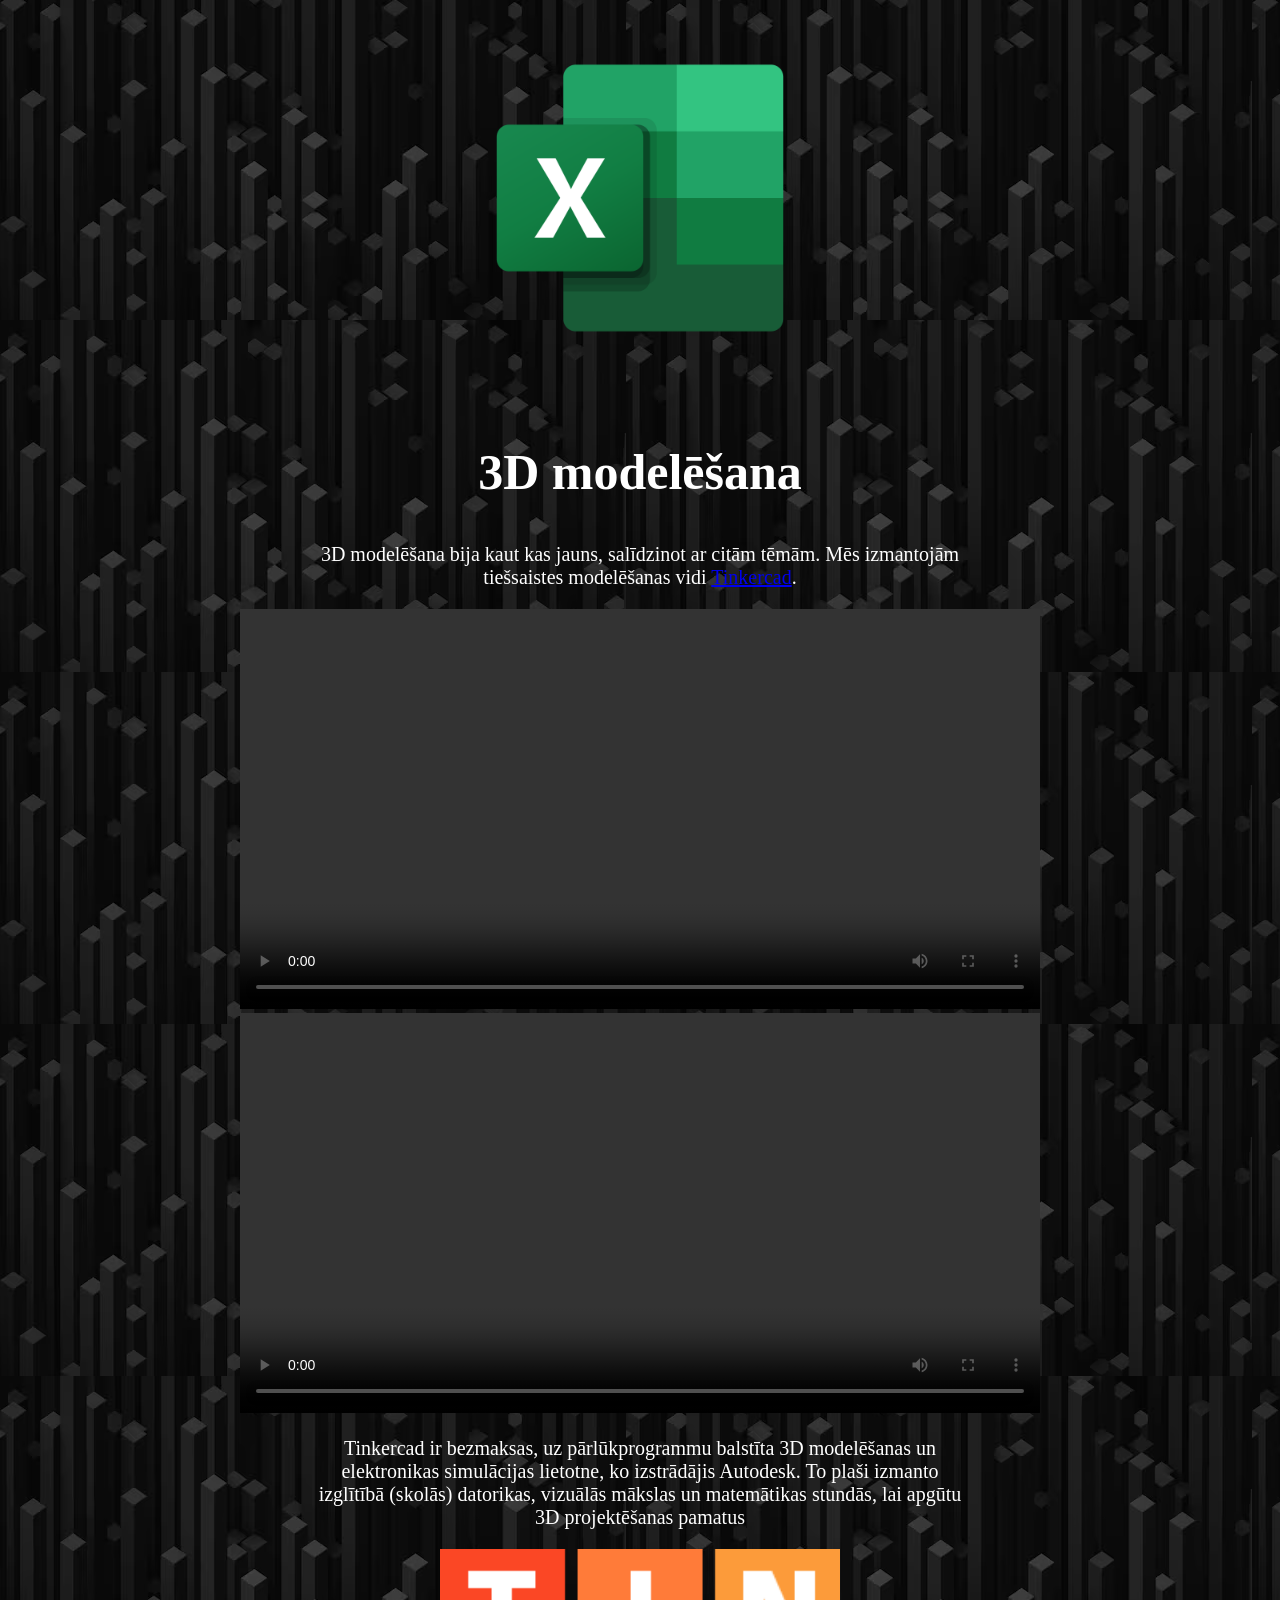
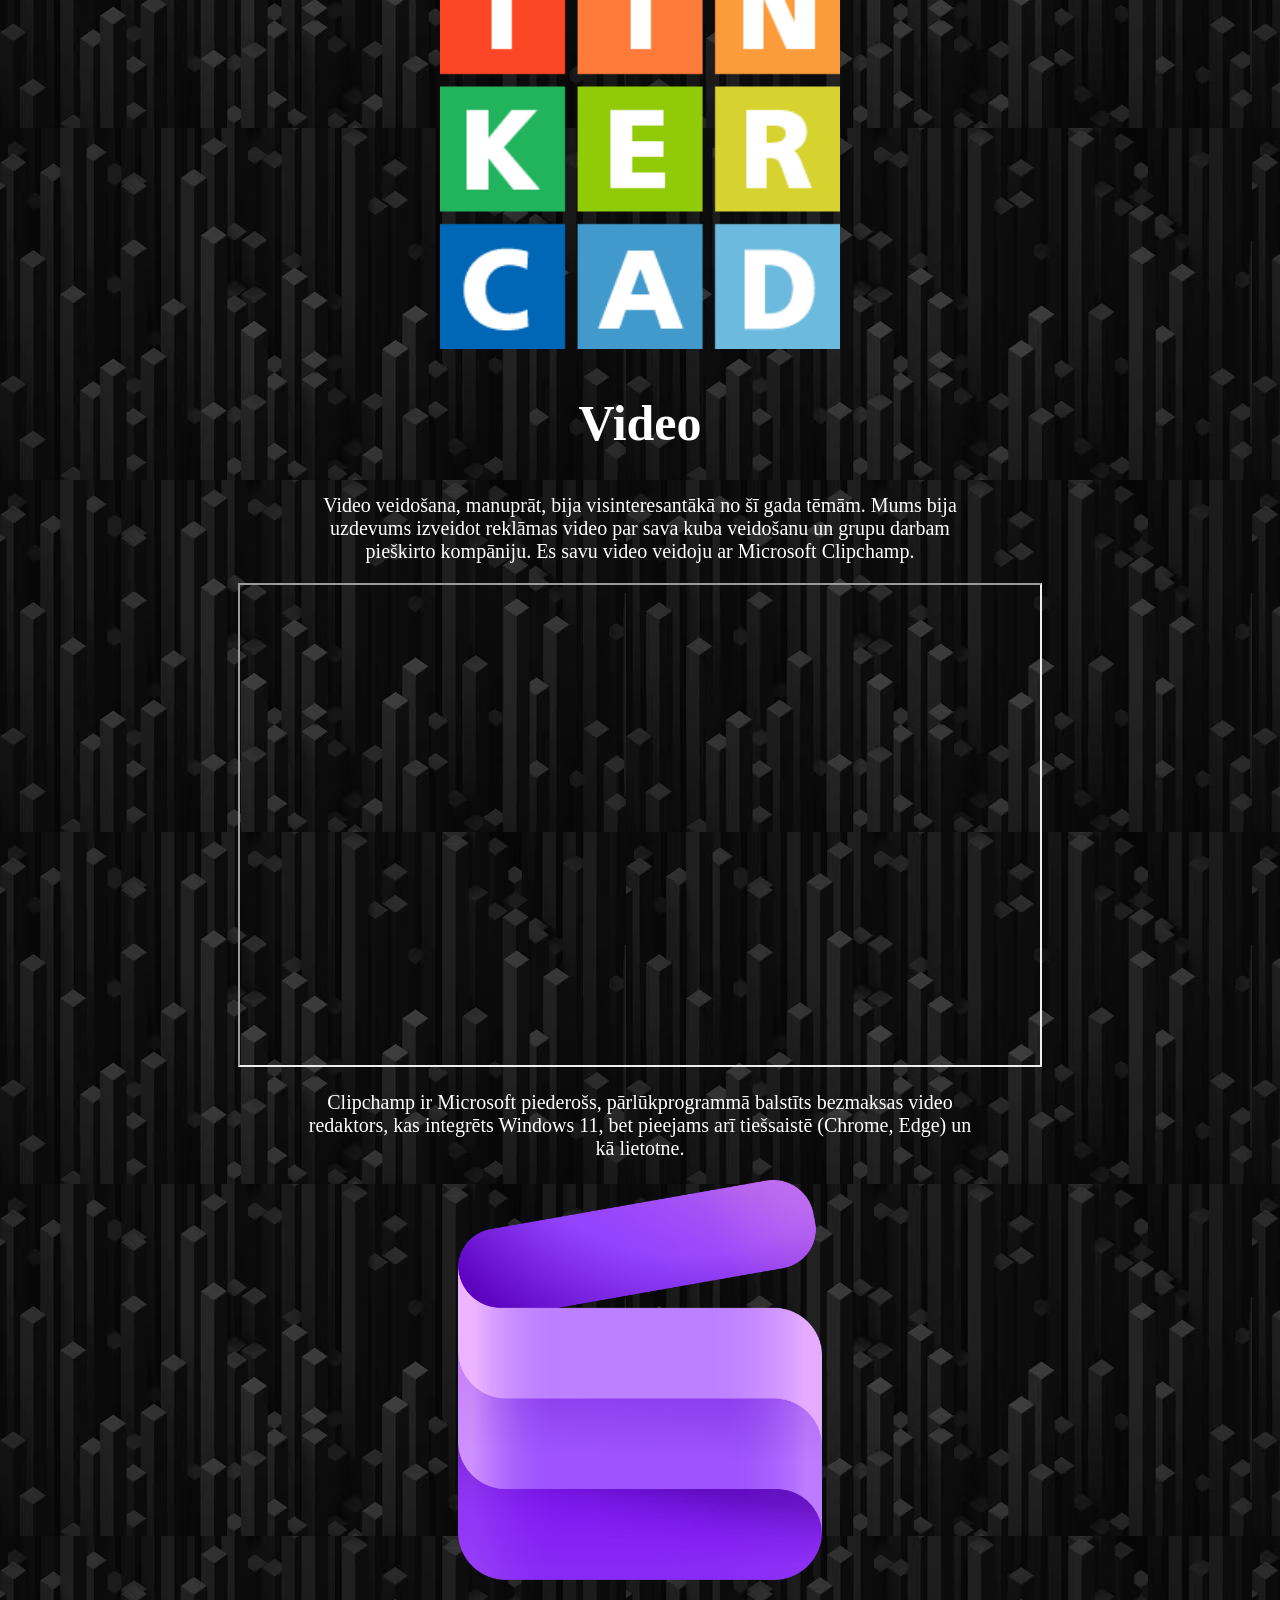
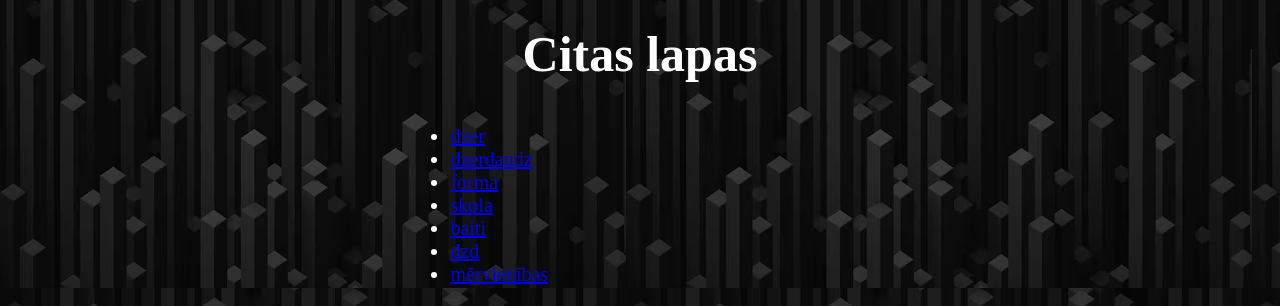
==== commit becf44ef: "Add files via upload" ====
--- a/index.html
+++ b/index.html
@@ -101,6 +101,12 @@
     <li>
       <a href="baiti.html">baiti</a>
     </li>
+    <li>
+      <a href="dzd.html">dzd</a>
+    </li>
+    <li>
+      <a href="mervienibas.html">mērvienības</a>
+    </li>
   </ul>
 </p>
     
